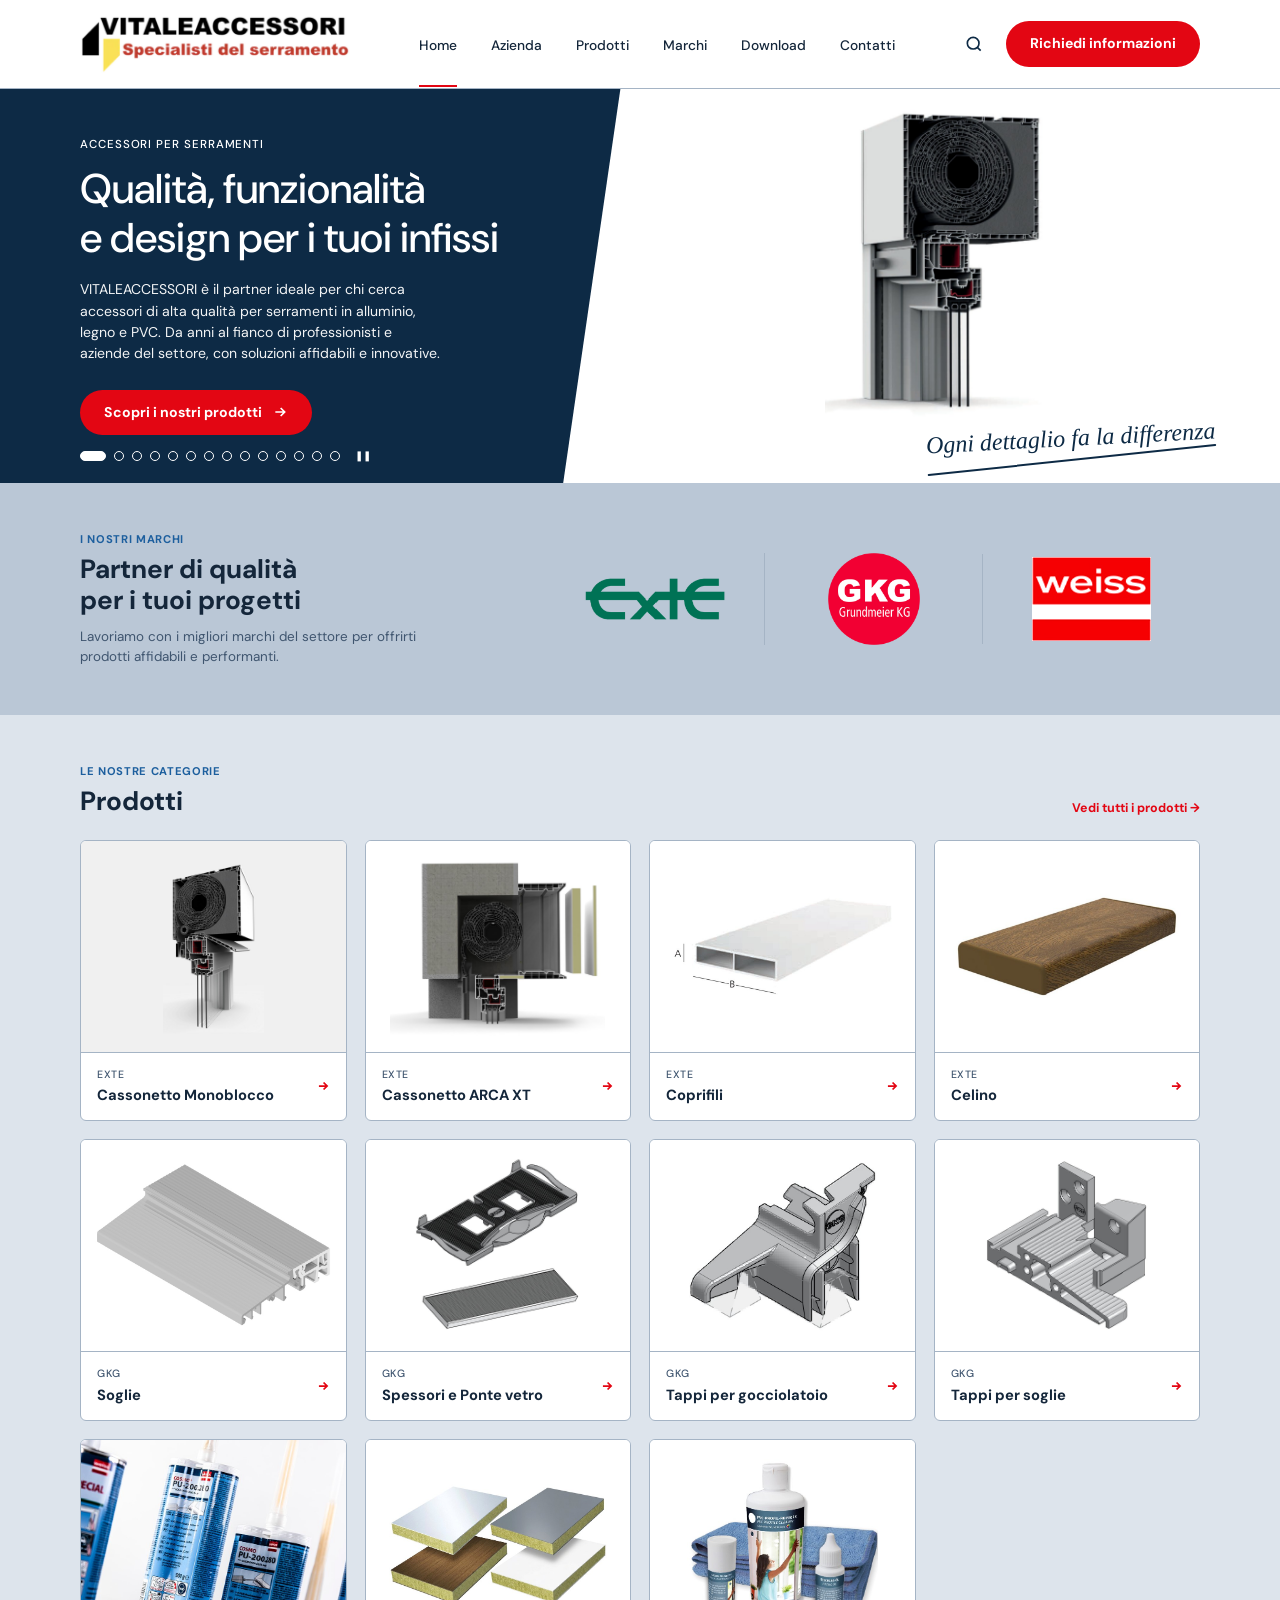
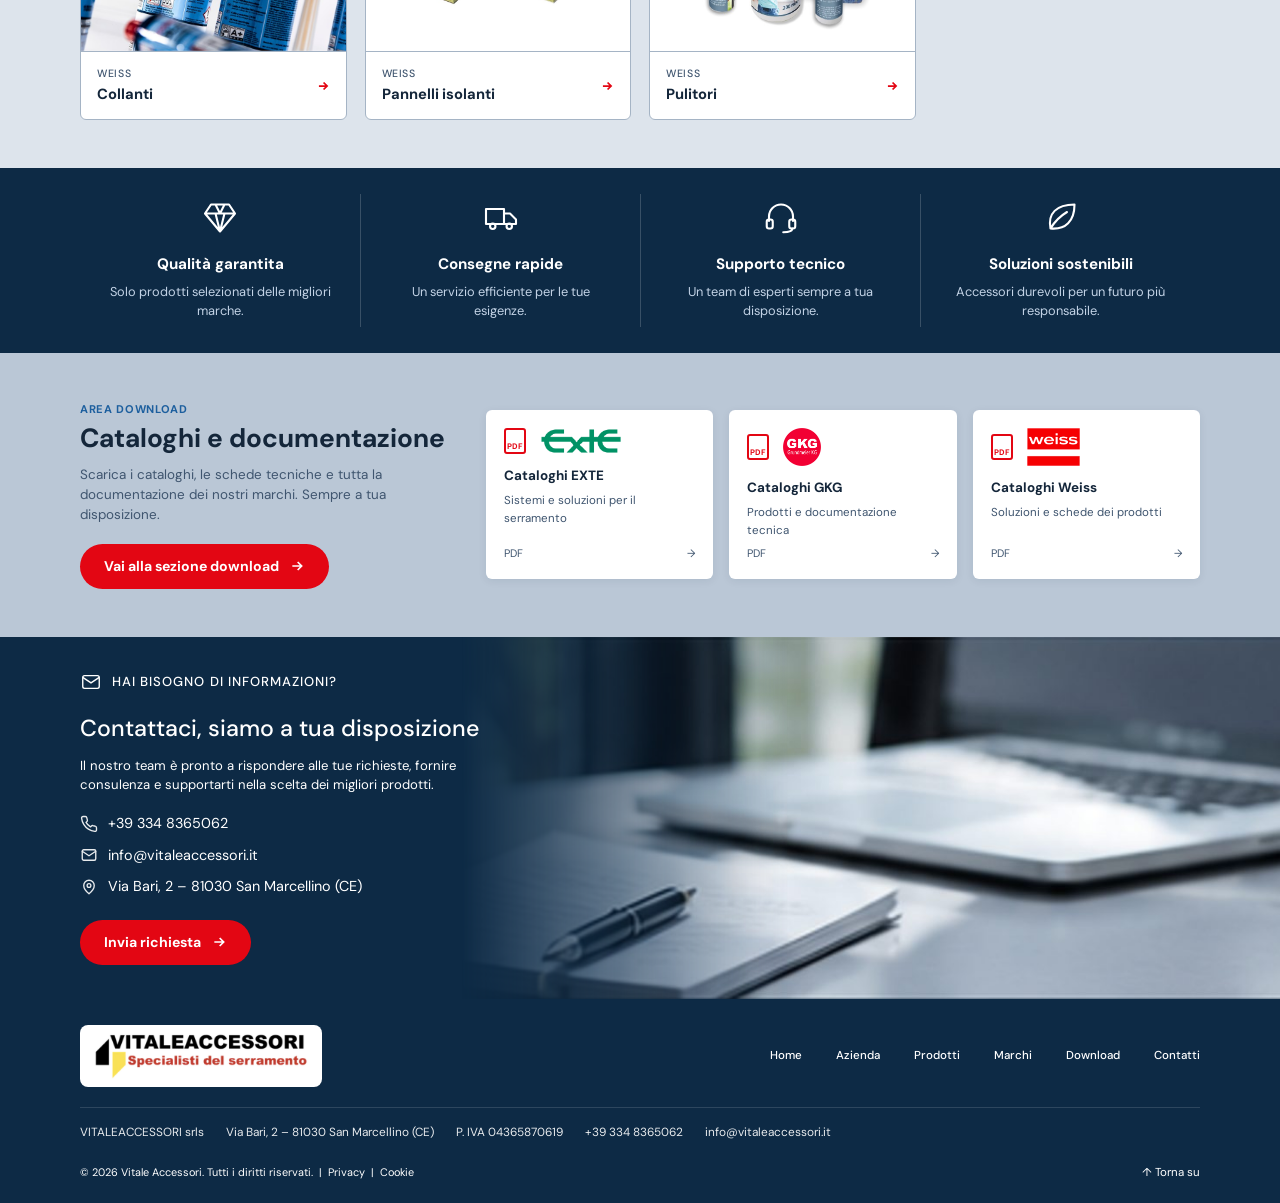
==== index.html @ a1d3f826 "Add files via upload" ====
<!doctype html>
<html lang="it">
<head>
<meta charset="utf-8">
<meta name="viewport" content="width=device-width, initial-scale=1">
<meta name="description" content="Vitale Accessori: accessori per serramenti in alluminio, legno e PVC. Marchi EXTE, GKG e Weiss. Contattaci per informazioni sui prodotti.">
<meta name="theme-color" content="#0d2a45">
<title>Vitale Accessori | Specialisti del serramento</title>
<link rel="preconnect" href="https://fonts.googleapis.com">
<link rel="preconnect" href="https://fonts.gstatic.com" crossorigin>
<link href="https://fonts.googleapis.com/css2?family=DM+Sans:wght@400;500;700&display=swap" rel="stylesheet">
<link rel="stylesheet" href="assets/css/style.css">
<link rel="stylesheet" href="assets/css/tema.css">
</head>
<body>
<a class="skip-link" href="#contenuto">Vai al contenuto</a>
<header class="site-header">
  <div class="container nav-wrap">
    <a class="brand" href="#home" aria-label="Vitale Accessori, homepage"><img class="logo" src="assets/img/logo-vitale.png" alt="" width="568" height="122"></a>
    <button class="menu-toggle" aria-label="Apri il menu" aria-expanded="false" aria-controls="main-nav">☰</button>
    <nav id="main-nav" class="main-nav" aria-label="Navigazione principale">
      <a href="#home" class="active">Home</a><a href="azienda.html">Azienda</a><a href="prodotti.html">Prodotti</a><a href="#marchi">Marchi</a><a href="download.html">Download</a><a href="#contatti">Contatti</a>
    </nav>
    <div class="nav-tools">
      <svg viewBox="0 0 24 24" fill="none" stroke="currentColor" stroke-width="2" aria-hidden="true"><circle cx="11" cy="11" r="7"/><path d="m20 20-4-4"/></svg>
      <a class="btn btn-red header-cta" href="#contatti">Richiedi informazioni</a>
    </div>
  </div>
</header>

<main id="contenuto">
<section class="hero" id="home">
  <div class="hero-photo"><img src="assets/img/hero-1.jpg" alt="Cassonetto Expert XT in sezione" width="932" height="1316" fetchpriority="high" class="on"><img src="assets/img/slide-monoblocco.jpg" alt="Cassonetto monoblocco Exte in sezione" width="492" height="900" class=""><img src="assets/img/prod-cassonetto-arca-xt.jpg" alt="Cassonetto ARCA XT Exte in sezione" width="900" height="765" class=""><img src="assets/img/prod-coprifili.jpg" alt="Coprifili Exte" width="800" height="390" class=""><img src="assets/img/hero-2.jpg" alt="Celino in finitura effetto legno" width="870" height="422" class=""><img src="assets/img/hero-3.jpg" alt="Profili per cassonetto Arca in sezione" width="1301" height="246" class=""><img src="assets/img/hero-4.jpg" alt="Cassonetto Arca in sezione con pannelli isolanti" width="738" height="677" class=""><img src="assets/img/prod-soglie.jpg" alt="Soglie GKG" width="800" height="592" class=""><img src="assets/img/prod-spessori-ponte-vetro.jpg" alt="Spessori e ponte vetro GKG" width="769" height="800" class=""><img src="assets/img/prod-tappi-gocciolatoio.jpg" alt="Tappi per gocciolatoio GKG" width="598" height="539" class=""><img src="assets/img/prod-tappi-soglie.jpg" alt="Tappi per soglie GKG" width="767" height="800" class=""><img src="assets/img/prod-collanti.jpg" alt="Collanti Weiss" width="886" height="591" class=""><img src="assets/img/prod-pannelli.jpg" alt="Pannelli isolanti sandwich Weiss" width="800" height="439" class=""><img src="assets/img/prod-pulitori.jpg" alt="Kit pulitori Weiss" width="591" height="565" class=""></div>
  <div class="container hero-content">
    <p class="eyebrow">Accessori per serramenti</p>
    <h1>Qualità, funzionalità<br>e design per i tuoi infissi</h1>
    <p class="hero-copy">VITALEACCESSORI è il partner ideale per chi cerca accessori di alta qualità per serramenti in alluminio, legno e PVC. Da anni al fianco di professionisti e aziende del settore, con soluzioni affidabili e innovative.</p>
    <a class="btn btn-red" href="#prodotti">Scopri i nostri prodotti <svg viewBox="0 0 24 24" fill="none" stroke="currentColor" stroke-width="2.5"><path d="M5 12h14m-6-6 6 6-6 6"/></svg></a>
  </div>
  <div class="hero-note" aria-hidden="true">Ogni dettaglio fa la differenza</div>
  <div class="dots" role="group" aria-label="Diapositive"><button type="button" class="pp" aria-pressed="false" aria-label="Metti in pausa lo scorrimento">❚❚</button></div>
</section>

<section class="section brands" id="marchi">
  <div class="container brands-layout">
    <div><p class="sub">I nostri marchi</p><h2 class="t">Partner di qualità<br>per i tuoi progetti</h2><p class="d">Lavoriamo con i migliori marchi del settore per offrirti prodotti affidabili e performanti.</p></div>
    <div class="logos" aria-label="Marchi trattati"><div><img class="exte" src="assets/img/logo-exte.png" alt="Exte" width="261" height="83"></div><div><img class="gkg no-blend" src="assets/img/logo-gkg.png" alt="GKG Grundmeier KG" width="480" height="480"></div><div><img class="weiss no-blend" src="assets/img/logo-weiss.png" alt="Weiss" width="197" height="140"></div></div>
  </div>
</section>

<section class="section" id="prodotti">
  <div class="container">
    <div class="head"><div><p class="sub">Le nostre categorie</p><h2 class="t" style="margin-bottom:0">Prodotti</h2></div><a class="more" href="prodotti.html">Vedi tutti i prodotti →</a></div>
    <!-- Per ogni scheda: sostituire il riquadro "Foto in arrivo" con la foto del prodotto (es. assets/img/prod-soglie.jpg) -->
    <div class="cats">
      <a class="cat" href="prodotti.html#cassonetto-monoblocco"><div class="cat-art" style="background:#f0f0f0"><img src="assets/img/prod-cassonetti.jpg" alt="Cassonetto monoblocco Exte in sezione" loading="lazy"></div><div class="cat-b"><span><small>Exte</small>Cassonetto Monoblocco</span> <svg viewBox="0 0 24 24" fill="none" stroke="currentColor" stroke-width="3"><path d="M5 12h14m-6-6 6 6-6 6"/></svg></div></a>
      <a class="cat" href="prodotti.html#cassonetto-arca-xt"><div class="cat-art"><img src="assets/img/prod-cassonetto-arca-xt.jpg" alt="Cassonetto ARCA XT Exte in sezione" loading="lazy"></div><div class="cat-b"><span><small>Exte</small>Cassonetto ARCA XT</span> <svg viewBox="0 0 24 24" fill="none" stroke="currentColor" stroke-width="3"><path d="M5 12h14m-6-6 6 6-6 6"/></svg></div></a>
      <a class="cat" href="prodotti.html#coprifili"><div class="cat-art"><img src="assets/img/prod-coprifili.jpg" alt="Coprifili Exte" loading="lazy"></div><div class="cat-b"><span><small>Exte</small>Coprifili</span> <svg viewBox="0 0 24 24" fill="none" stroke="currentColor" stroke-width="3"><path d="M5 12h14m-6-6 6 6-6 6"/></svg></div></a>
      <a class="cat" href="prodotti.html#celino"><div class="cat-art"><img src="assets/img/prod-celetti.jpg" alt="Celino Exte in finitura effetto legno" loading="lazy"></div><div class="cat-b"><span><small>Exte</small>Celino</span> <svg viewBox="0 0 24 24" fill="none" stroke="currentColor" stroke-width="3"><path d="M5 12h14m-6-6 6 6-6 6"/></svg></div></a>
      <a class="cat" href="prodotti.html#soglie"><div class="cat-art"><img src="assets/img/prod-soglie.jpg" alt="Soglie GKG" loading="lazy"></div><div class="cat-b"><span><small>GKG</small>Soglie</span> <svg viewBox="0 0 24 24" fill="none" stroke="currentColor" stroke-width="3"><path d="M5 12h14m-6-6 6 6-6 6"/></svg></div></a>
      <a class="cat" href="prodotti.html#spessori-ponte-vetro"><div class="cat-art"><img src="assets/img/prod-spessori-ponte-vetro.jpg" alt="Spessori e ponte vetro GKG" loading="lazy"></div><div class="cat-b"><span><small>GKG</small>Spessori e Ponte vetro</span> <svg viewBox="0 0 24 24" fill="none" stroke="currentColor" stroke-width="3"><path d="M5 12h14m-6-6 6 6-6 6"/></svg></div></a>
      <a class="cat" href="prodotti.html#tappi-gocciolatoio"><div class="cat-art"><img src="assets/img/prod-tappi-gocciolatoio.jpg" alt="Tappi per gocciolatoio GKG" loading="lazy"></div><div class="cat-b"><span><small>GKG</small>Tappi per gocciolatoio</span> <svg viewBox="0 0 24 24" fill="none" stroke="currentColor" stroke-width="3"><path d="M5 12h14m-6-6 6 6-6 6"/></svg></div></a>
      <a class="cat" href="prodotti.html#tappi-soglie"><div class="cat-art"><img src="assets/img/prod-tappi-soglie.jpg" alt="Tappi per soglie GKG" loading="lazy"></div><div class="cat-b"><span><small>GKG</small>Tappi per soglie</span> <svg viewBox="0 0 24 24" fill="none" stroke="currentColor" stroke-width="3"><path d="M5 12h14m-6-6 6 6-6 6"/></svg></div></a>
      <a class="cat" href="prodotti.html#collanti"><div class="cat-art full"><img src="assets/img/prod-collanti.jpg" alt="Collanti Weiss" loading="lazy"></div><div class="cat-b"><span><small>Weiss</small>Collanti</span> <svg viewBox="0 0 24 24" fill="none" stroke="currentColor" stroke-width="3"><path d="M5 12h14m-6-6 6 6-6 6"/></svg></div></a>
      <a class="cat" href="prodotti.html#pannelli-isolanti"><div class="cat-art"><img src="assets/img/prod-pannelli.jpg" alt="Pannelli isolanti sandwich Weiss" loading="lazy"></div><div class="cat-b"><span><small>Weiss</small>Pannelli isolanti</span> <svg viewBox="0 0 24 24" fill="none" stroke="currentColor" stroke-width="3"><path d="M5 12h14m-6-6 6 6-6 6"/></svg></div></a>
      <a class="cat" href="prodotti.html#pulitori"><div class="cat-art"><img src="assets/img/prod-pulitori.jpg" alt="Kit pulitori Weiss" loading="lazy"></div><div class="cat-b"><span><small>Weiss</small>Pulitori</span> <svg viewBox="0 0 24 24" fill="none" stroke="currentColor" stroke-width="3"><path d="M5 12h14m-6-6 6 6-6 6"/></svg></div></a>
    </div>
  </div>
</section>

<section class="benefits" aria-label="I nostri punti di forza">
  <div class="container benefit-grid">
    <article class="benefit"><svg viewBox="0 0 24 24" fill="none" stroke="currentColor" stroke-width="1.4" stroke-linejoin="round"><path d="M6 3h12l4 6-10 12L2 9zM2 9h20M9 3l3 6 3-6M12 21 9 9m3 12 3-12"/></svg><h2>Qualità garantita</h2><p>Solo prodotti selezionati delle migliori marche.</p></article>
    <article class="benefit"><svg viewBox="0 0 24 24" fill="none" stroke="currentColor" stroke-width="1.4" stroke-linejoin="round"><path d="M2 6h12v10H2zM14 9h4l4 4v3h-8"/><circle cx="6.5" cy="17.5" r="1.8"/><circle cx="17.5" cy="17.5" r="1.8"/></svg><h2>Consegne rapide</h2><p>Un servizio efficiente per le tue esigenze.</p></article>
    <article class="benefit"><svg viewBox="0 0 24 24" fill="none" stroke="currentColor" stroke-width="1.4" stroke-linecap="round"><path d="M4 14v-3a8 8 0 0 1 16 0v3"/><rect x="2.5" y="13" width="4" height="6" rx="1.5"/><rect x="17.5" y="13" width="4" height="6" rx="1.5"/><path d="M19.5 19c0 2-3 2.5-6 2.5"/></svg><h2>Supporto tecnico</h2><p>Un team di esperti sempre a tua disposizione.</p></article>
    <article class="benefit"><svg viewBox="0 0 24 24" fill="none" stroke="currentColor" stroke-width="1.4" stroke-linecap="round" stroke-linejoin="round"><path d="M5 19C3 9 9 3 21 3c0 11-6 17-16 16zM5 19c3-5 6-8 11-11"/></svg><h2>Soluzioni sostenibili</h2><p>Accessori durevoli per un futuro più responsabile.</p></article>
  </div>
</section>

    <section class="section downloads" id="download">
  <div class="container dl-layout">
    <div><p class="sub">Area download</p><h2 class="t">Cataloghi e documentazione</h2><p class="d">Scarica i cataloghi, le schede tecniche e tutta la documentazione dei nostri marchi. Sempre a tua disposizione.</p><a class="btn btn-red" href="download.html">Vai alla sezione download <svg viewBox="0 0 24 24" fill="none" stroke="currentColor" stroke-width="2.5"><path d="M5 12h14m-6-6 6 6-6 6"/></svg></a></div>
    <div class="dl-cards">
      <!-- Collegare i PDF reali negli href -->
      <a class="dl" href="download.html#exte"><div class="dl-top"><span class="pdf">PDF</span><img class="dl-logo" src="assets/img/logo-exte.png" alt="" width="261" height="83" style="height:26px"></div><h3>Cataloghi EXTE</h3><p>Sistemi e soluzioni per il serramento</p><small>PDF <span>→</span></small></a>
      <a class="dl" href="download.html#gkg"><div class="dl-top"><span class="pdf">PDF</span><img class="dl-logo no-blend" src="assets/img/logo-gkg.png" alt="" width="480" height="480" style="height:38px"></div><h3>Cataloghi GKG</h3><p>Prodotti e documentazione tecnica</p><small>PDF <span>→</span></small></a>
      <a class="dl" href="download.html#weiss"><div class="dl-top"><span class="pdf">PDF</span><img class="dl-logo no-blend" src="assets/img/logo-weiss.png" alt="" width="197" height="140" style="height:38px"></div><h3>Cataloghi Weiss</h3><p>Soluzioni e schede dei prodotti</p><small>PDF <span>→</span></small></a>
    </div>
  </div>
</section>

<section class="contact" id="contatti">
  <img class="contact-photo" src="assets/img/contatti.jpg" alt="" width="1600" height="417" loading="lazy">
  <div class="container contact-layout">
    <p class="eyebrow"><svg viewBox="0 0 24 24" fill="none" stroke="currentColor" stroke-width="1.5"><rect x="3" y="5" width="18" height="14" rx="2"/><path d="m3 7 9 6 9-6"/></svg>Hai bisogno di informazioni?</p>
    <h2>Contattaci, siamo a tua disposizione</h2>
    <p>Il nostro team è pronto a rispondere alle tue richieste, fornire consulenza e supportarti nella scelta dei migliori prodotti.</p>
    <ul class="contact-list"><li><svg viewBox="0 0 24 24" fill="none" stroke="currentColor" stroke-width="1.8" stroke-linecap="round" stroke-linejoin="round" aria-hidden="true"><path d="M22 16.9v3a2 2 0 0 1-2.2 2 19.8 19.8 0 0 1-8.6-3.1 19.5 19.5 0 0 1-6-6A19.8 19.8 0 0 1 2.1 4.2 2 2 0 0 1 4.1 2h3a2 2 0 0 1 2 1.7c.1 1 .4 1.9.7 2.8a2 2 0 0 1-.5 2.1L8 9.9a16 16 0 0 0 6 6l1.3-1.3a2 2 0 0 1 2.1-.4c.9.3 1.8.6 2.8.7a2 2 0 0 1 1.7 2z"/></svg><a href="tel:+393348365062">+39 334 8365062</a></li><li><svg viewBox="0 0 24 24" fill="none" stroke="currentColor" stroke-width="1.8" stroke-linecap="round" stroke-linejoin="round" aria-hidden="true"><rect x="3" y="5" width="18" height="14" rx="2"/><path d="m3 7 9 6 9-6"/></svg><a href="mailto:info@vitaleaccessori.it">info@vitaleaccessori.it</a></li><li><svg viewBox="0 0 24 24" fill="none" stroke="currentColor" stroke-width="1.8" stroke-linecap="round" stroke-linejoin="round" aria-hidden="true"><path d="M12 21s7-5.6 7-11a7 7 0 0 0-14 0c0 5.4 7 11 7 11z"/><circle cx="12" cy="10" r="2.5"/></svg><span>Via Bari, 2 &ndash; 81030 San Marcellino (CE)</span></li></ul>
    <a class="btn btn-red" href="mailto:info@vitaleaccessori.it?subject=Richiesta%20informazioni">Invia richiesta <svg viewBox="0 0 24 24" fill="none" stroke="currentColor" stroke-width="2.5"><path d="M5 12h14m-6-6 6 6-6 6"/></svg></a>
  </div>
</section>
</main>

<footer class="site-footer">
  <div class="container footer-main">
    <a class="brand" href="#home" aria-label="Vitale Accessori, torna all'inizio"><img class="logo" src="assets/img/logo-vitale.png" alt="" width="568" height="122"></a>
    <nav aria-label="Navigazione footer"><a href="#home">Home</a><a href="azienda.html">Azienda</a><a href="prodotti.html">Prodotti</a><a href="#marchi">Marchi</a><a href="download.html">Download</a><a href="#contatti">Contatti</a></nav>
    <a class="wa-btn" href="https://wa.me/393348365062?text=Buongiorno%2C%20vorrei%20avere%20informazioni%20sui%20vostri%20prodotti." target="_blank" rel="noopener"><svg viewBox="0 0 24 24" fill="currentColor" aria-hidden="true"><path d="M17.472 14.382c-.297-.149-1.758-.867-2.03-.967-.273-.099-.471-.148-.67.15-.197.297-.767.966-.94 1.164-.173.199-.347.223-.644.075-.297-.15-1.255-.463-2.39-1.475-.883-.788-1.48-1.761-1.653-2.059-.173-.297-.018-.458.13-.606.134-.133.298-.347.446-.52.149-.174.198-.298.298-.497.099-.198.05-.371-.025-.52-.075-.149-.669-1.612-.916-2.207-.242-.579-.487-.5-.669-.51-.173-.008-.371-.01-.57-.01-.198 0-.52.074-.792.372-.272.297-1.04 1.016-1.04 2.479 0 1.462 1.065 2.875 1.213 3.074.149.198 2.096 3.2 5.077 4.487.709.306 1.262.489 1.694.625.712.227 1.36.195 1.871.118.571-.085 1.758-.719 2.006-1.413.248-.694.248-1.289.173-1.413-.074-.124-.272-.198-.57-.347m-5.421 7.403h-.004a9.87 9.87 0 01-5.031-1.378l-.361-.214-3.741.982.998-3.648-.235-.374a9.86 9.86 0 01-1.51-5.26c.001-5.45 4.436-9.884 9.888-9.884 2.64 0 5.122 1.03 6.988 2.898a9.825 9.825 0 012.893 6.994c-.003 5.45-4.437 9.884-9.885 9.884m8.413-18.297A11.815 11.815 0 0012.05 0C5.495 0 .16 5.335.157 11.892c0 2.096.547 4.142 1.588 5.945L.057 24l6.305-1.654a11.882 11.882 0 005.683 1.448h.005c6.554 0 11.89-5.335 11.893-11.893a11.821 11.821 0 00-3.48-8.413Z"/></svg>Scrivici su WhatsApp</a>
  </div>
  <div class="container footer-legal"><span>VITALEACCESSORI srls</span><span>Via Bari, 2 &ndash; 81030 San Marcellino (CE)</span><span>P. IVA 04365870619</span><span><a href="tel:+393348365062">+39 334 8365062</a></span><span><a href="mailto:info@vitaleaccessori.it">info@vitaleaccessori.it</a></span></div>
  <div class="container footer-bottom"><span>© <span id="year"></span> Vitale Accessori. Tutti i diritti riservati. &nbsp;|&nbsp; Privacy &nbsp;|&nbsp; Cookie</span><a href="#home">↑ Torna su</a></div>
</footer>

<script src="assets/js/main.js"></script>
</body>
</html>
---- assets/css/style.css ----
:root{--paper:#fff;--vetrina:var(--paper);--gray:#eef3f8;--gray-soft:#f7fafc;--navy:#0d2a45;--navy2:#123a5e;--red:#e30613;--ink:#14263a;--muted:#5b7089;--bg:#f2f6fa;--line:#dbe4ee;--w:1120px}
*{box-sizing:border-box;margin:0;padding:0}
html{scroll-behavior:smooth;scroll-padding-top:96px}
body{font-family:'DM Sans',system-ui,-apple-system,'Segoe UI',Roboto,sans-serif;color:var(--ink);background:var(--paper);line-height:1.5}
a{color:inherit;text-decoration:none}
:focus-visible{outline:3px solid #ffb400;outline-offset:2px}
.container{width:min(var(--w),100% - 40px);margin-inline:auto}
.skip-link{position:absolute;left:-999px;top:0;background:#fff;padding:8px 14px;z-index:99}
.skip-link:focus{left:8px;top:8px}
.btn{display:inline-flex;align-items:center;gap:10px;padding:12px 24px;border-radius:999px;font-weight:700;font-size:.88rem;color:#fff;transition:background .2s}
.btn svg{width:16px;height:16px}
.btn-red{background:var(--red)}.btn-red:hover{background:#b9000d}
.btn-navy{background:var(--navy)}.btn-navy:hover{background:var(--navy2)}
/* header */
.site-header{position:sticky;top:0;z-index:50;background:#fff;box-shadow:0 1px 0 var(--line)}
.nav-wrap{display:flex;align-items:center;justify-content:space-between;gap:20px;height:88px}
.brand{display:flex;flex-direction:column;line-height:1;font-style:italic}
.brand-main{font-weight:700;font-size:2rem;letter-spacing:-.5px;background:linear-gradient(90deg,#ffc400 0 8%,var(--red) 14%);-webkit-background-clip:text;background-clip:text;color:transparent;transform:skewX(-6deg);display:inline-block}
.brand-tagline{font-size:.62rem;font-weight:700;color:var(--red);margin-top:2px}
.main-nav{display:flex;gap:34px;font-size:.86rem;font-weight:500}
.main-nav a{padding:34px 0 30px;border-bottom:2px solid transparent}
.main-nav a:hover,.main-nav a.active{border-color:var(--red)}
.nav-tools{display:flex;align-items:center;gap:22px}
.nav-tools>svg{width:20px;height:20px;color:var(--navy)}
.menu-toggle{display:none;background:none;border:0;font-size:1.6rem;color:var(--navy);cursor:pointer}
/* hero */
.hero{position:relative;min-height:380px;background:var(--navy);color:#fff;overflow:hidden;display:flex;align-items:center}
.hero-photo{position:absolute;inset:0 0 0 44%;background:#fff;clip-path:polygon(8% 0,100% 0,100% 100%,0 100%)}
.hero-photo img{position:absolute;inset:14px 24px 62px 56px;width:calc(100% - 80px);height:calc(100% - 76px);object-fit:contain;opacity:0;transition:opacity .35s ease}
.hero-photo img.on{opacity:1;transition:opacity .45s ease .35s}
.hero::before{content:none}
.hero-content{position:relative;z-index:2;padding:48px 0}
.eyebrow{font-size:.72rem;font-weight:500;letter-spacing:.08em;text-transform:uppercase}
.hero h1{font-size:clamp(1.9rem,3.6vw,2.6rem);line-height:1.18;font-weight:500;margin:12px 0 16px;max-width:520px}
.hero-copy{max-width:360px;font-size:.88rem;margin-bottom:26px;opacity:.95}
.hero-note{position:absolute;z-index:2;right:5%;bottom:22px;color:var(--navy);font-family:'Segoe Script','Brush Script MT',cursive;font-style:italic;font-size:clamp(1.1rem,1.9vw,1.5rem);line-height:1.25;transform:rotate(-3deg);text-align:right;white-space:nowrap}
.hero-note::after{content:"";display:block;height:2px;margin-top:6px;background:var(--navy);border-radius:2px;transform:rotate(-3deg)}
.dots{position:absolute;z-index:2;left:max(20px,calc((100% - var(--w))/2));bottom:16px;display:flex;align-items:center;gap:8px;padding:0}
.dots button{width:10px;height:10px;border-radius:50%;border:1.5px solid #fff;background:transparent;cursor:pointer}
.dots button.on{width:26px;border-radius:6px;background:#fff}
/* benefits */
.benefits{background:var(--gray-soft)}
.benefit-grid{display:grid;grid-template-columns:repeat(4,1fr);padding:26px 0}
.benefit{text-align:center;padding:6px 28px;border-left:1px solid var(--line)}
.benefit:first-child{border-left:0}
.benefit svg{width:36px;height:36px;color:var(--navy);margin-bottom:10px}
.benefit h2{font-size:.95rem;font-weight:700;margin-bottom:6px}
.benefit p{font-size:.8rem;color:var(--muted)}
/* sections */
.section{padding:48px 0}
.sub{font-size:.7rem;font-weight:500;letter-spacing:.06em;text-transform:uppercase;color:var(--muted)}
.section h2.t{font-size:1.65rem;font-weight:700;line-height:1.2;margin:6px 0 10px}
.section p.d{font-size:.84rem;color:var(--muted);max-width:340px}
.brands{background:var(--gray)}
.brands-layout{display:grid;grid-template-columns:1fr 1.5fr;gap:30px;align-items:center}
.logos{display:grid;grid-template-columns:repeat(3,1fr);align-items:center}
.logos>div{display:flex;justify-content:center;align-items:center;min-height:90px;border-left:1px solid var(--line)}
.logos>div:first-child{border-left:0}
/* products */
.head{display:flex;justify-content:space-between;align-items:flex-end;margin-bottom:22px}
.more{color:var(--red);font-weight:700;font-size:.78rem}
.cats{display:grid;grid-template-columns:repeat(4,1fr);gap:18px}
.cat{border:1px solid var(--line);border-radius:6px;overflow:hidden;background:#fff;transition:box-shadow .2s}
.cat-art{aspect-ratio:1.25;background:#fff;border-bottom:1px solid var(--line);display:grid;place-items:center;padding:14px}
.cat-art{position:relative;overflow:hidden}
.cat-art>img{position:absolute;inset:14px;width:calc(100% - 28px);height:calc(100% - 28px);object-fit:contain;display:block}
.cat-art.full>img{inset:0;width:100%;height:100%;object-fit:cover}
.cat-art.ph{display:flex;flex-direction:column;align-items:center;justify-content:center;gap:12px;background:linear-gradient(160deg,var(--gray-soft),var(--gray))}
.cat-art.ph img{position:static;width:auto;height:44px;mix-blend-mode:multiply}
.cat-art.ph span{font-size:.68rem;color:var(--muted)}
.cat-b small{display:block;font-size:.66rem;font-weight:500;letter-spacing:.06em;text-transform:uppercase;color:var(--muted);margin-bottom:2px}
.cat-b{display:flex;justify-content:space-between;align-items:center;padding:14px 16px;font-size:.92rem;font-weight:700}
.cat-b svg{width:14px;color:var(--red)}
/* downloads */
.downloads{background:var(--gray)}
.dl-layout{display:grid;grid-template-columns:1fr 1.9fr;gap:30px;align-items:center}
.dl-layout .btn{margin-top:18px}
.dl-cards{display:grid;grid-template-columns:repeat(3,1fr);gap:16px}
.dl{background:#fff;border-radius:6px;padding:18px;box-shadow:0 2px 8px rgba(13,42,69,.08);display:flex;flex-direction:column;gap:6px;min-height:118px}
.dl-top{display:flex;gap:14px;align-items:center}
.pdf{width:22px;height:26px;border:2px solid var(--red);border-radius:3px;color:var(--red);font-size:.5rem;font-weight:700;display:grid;place-items:end center}
.dl-logo{width:auto;display:block;mix-blend-mode:multiply}
.dl h3{font-size:.84rem;margin-top:6px}
.dl p{font-size:.72rem;color:var(--muted)}
.dl small{margin-top:auto;font-size:.68rem;color:var(--muted);display:flex;justify-content:space-between}
/* contact */
.contact{position:relative;background:var(--navy);color:#fff;overflow:hidden}
.contact-layout{padding:34px 0;position:relative;z-index:1}
.contact h2{font-size:1.45rem;font-weight:500;margin:6px 0 10px}
.contact p{font-size:.82rem;max-width:380px;margin-bottom:18px}
.contact .eyebrow{display:flex;align-items:center;gap:10px}
.contact .eyebrow svg{width:22px}
.contact-photo{position:absolute;top:0;right:0;width:64%;height:100%;object-fit:cover;object-position:50% 50%;-webkit-mask-image:linear-gradient(90deg,transparent,#000 40%);mask-image:linear-gradient(90deg,transparent,#000 40%)}
/* footer */
.site-footer{background:var(--navy);color:#fff;padding:26px 0 22px}
.footer-main{display:flex;justify-content:space-between;align-items:center;gap:20px;flex-wrap:wrap}
.footer-main nav{display:flex;gap:34px;font-size:.72rem;font-weight:500}
.social{display:flex;gap:12px}
.social span{width:18px;height:18px;border-radius:4px;background:#fff;color:var(--navy);font-size:.62rem;font-weight:700;display:grid;place-items:center}
.footer-bottom{display:flex;justify-content:space-between;gap:12px;flex-wrap:wrap;margin-top:22px;font-size:.68rem}
.footer-bottom a{font-size:.72rem}
.site-footer .brand-tagline{color:#fff}
@media(max-width:960px){
.menu-toggle{display:block}
.main-nav{position:absolute;top:76px;left:0;right:0;background:#fff;flex-direction:column;gap:0;padding:6px 20px 14px;display:none;box-shadow:0 10px 20px rgba(0,0,0,.1)}
.main-nav.open{display:flex}
.main-nav a{padding:12px 0;border:0}
.header-cta{display:none}
.hero{flex-direction:column;align-items:stretch}
.hero-photo{position:relative;inset:auto;height:300px;clip-path:none;order:2}
.hero-photo img{inset:10px 10px 70px}
.hero-note{bottom:56px;right:5%;font-size:1.05rem}.dots{gap:6px}.dots button{width:8px;height:8px}.dots button.on{width:20px}
.dots{left:50%;transform:translateX(-50%);bottom:12px}.dots button{border-color:var(--navy)}.dots button.on{background:var(--navy)}
.benefit-grid{grid-template-columns:1fr 1fr;gap:18px 0}.benefit:nth-child(3){border-left:0}
.brands-layout,.dl-layout{grid-template-columns:1fr}
.cats{grid-template-columns:repeat(2,1fr)}
.dl-cards{grid-template-columns:1fr}
.contact-photo{width:100%;opacity:.3;-webkit-mask-image:none;mask-image:none}
}
@media(max-width:560px){.cats{grid-template-columns:repeat(2,1fr)}.logos{grid-template-columns:1fr;gap:34px}.logos>div{border:0;min-height:0}.footer-main nav{gap:16px;flex-wrap:wrap}.head{flex-direction:column;align-items:flex-start;gap:8px}}
.logo{display:block;height:58px;width:auto;flex:none}
.logos img{display:block;width:auto;mix-blend-mode:multiply}
.logos img.exte{height:46px}.logos img.gkg{height:92px}.logos img.weiss{height:84px;mix-blend-mode:normal}
.site-footer .brand{background:#fff;padding:8px 14px;border-radius:8px}
.site-footer .logo{height:46px}
@media(max-width:560px){.logo{height:42px}.site-footer .logo{height:36px}}
.dots .pp{width:22px;height:22px;border:0;border-radius:0;margin-left:4px;display:grid;place-items:center;font-size:.6rem;line-height:1;color:#fff;background:none}
@media(max-width:960px){.dots .pp{color:var(--navy)}}
.contact-list{list-style:none;display:grid;gap:10px;margin:0 0 22px;font-size:.9rem}
.contact-list li{display:flex;align-items:center;gap:10px}
.contact-list svg{width:18px;height:18px;flex:none;opacity:.9}
.contact-list a:hover{text-decoration:underline}
.footer-legal{display:flex;flex-wrap:wrap;gap:6px 22px;margin-top:20px;padding-top:16px;border-top:1px solid rgba(255,255,255,.15);font-size:.74rem;opacity:.9}
.footer-legal a:hover{text-decoration:underline}
.about-grid{display:grid;grid-template-columns:1fr 1fr;gap:56px;margin-top:14px}
.about-col{border-top:3px solid var(--red);padding-top:20px}
.about .about-col p{max-width:none;font-size:.95rem;line-height:1.75;color:var(--ink)}
@media(max-width:960px){.about-grid{grid-template-columns:1fr;gap:34px}}
a.cat{display:block;color:inherit}
a.cat:hover{box-shadow:0 8px 22px rgba(13,42,69,.15)}
.cat:target{box-shadow:0 0 0 3px var(--red)}
.cat-b svg{flex:none}
.brand-block>header .more{margin-left:auto}
.brand-block .cats{padding:22px}
#prodotti{background:var(--vetrina)}
img[src$="logo-gkg.png"],img[src$="logo-weiss.png"]{mix-blend-mode:normal!important}
.no-blend{mix-blend-mode:normal!important}
.wa-btn{display:none;align-items:center;gap:10px;background:#168f4a;color:#fff;font-weight:700;font-size:.85rem;padding:11px 20px;border-radius:999px}
.wa-btn svg{width:20px;height:20px;flex:none}
@media(max-width:1100px){.main-nav{gap:22px}.header-cta{padding:10px 16px}}
@media(max-width:960px){.nav-wrap{height:76px}.logo{height:50px}}
@media(max-width:760px){.wa-btn{display:inline-flex}}
@media(prefers-reduced-motion:reduce){html{scroll-behavior:auto}*{transition:none!important}}
/* pagina download */
.page-head{background:var(--navy);color:#fff;padding:42px 0 38px}
.crumbs{font-size:.75rem;opacity:.85}.crumbs a:hover{text-decoration:underline}
.page-head h1{font-size:clamp(1.8rem,3.4vw,2.4rem);font-weight:500;line-height:1.2;margin:10px 0}
.page-head p{max-width:540px;font-size:.9rem}
.filters{display:flex;gap:10px;flex-wrap:wrap;margin-bottom:28px}
.filters button{border:1px solid var(--line);background:#fff;border-radius:999px;padding:8px 20px;font:inherit;font-size:.82rem;font-weight:700;color:var(--navy);cursor:pointer}
.filters button.on{background:var(--navy);border-color:var(--navy);color:#fff}
.brand-block{margin-bottom:30px;border:1px solid var(--line);border-radius:8px;overflow:hidden;background:#fff}
.brand-block>header{display:flex;align-items:center;gap:18px;padding:16px 22px;background:var(--gray)}
.brand-block>header img{width:auto;mix-blend-mode:multiply}
.brand-block>header img.weiss{mix-blend-mode:normal}
.brand-block>header h2{font-size:1.05rem}
.doc-list{list-style:none}
.doc{display:grid;grid-template-columns:auto 1fr auto auto;gap:16px;align-items:center;padding:16px 22px;border-top:1px solid var(--line)}
.doc h3{font-size:.92rem}.doc p{font-size:.78rem;color:var(--muted)}
.doc .size{font-size:.75rem;color:var(--muted);white-space:nowrap}
.btn-sm{padding:9px 20px}
.empty{padding:20px 22px;font-size:.84rem;color:var(--muted);border-top:1px solid var(--line)}
.cta-band{background:var(--navy);color:#fff;padding:32px 0}
.cta-band .container{display:flex;justify-content:space-between;align-items:center;gap:20px;flex-wrap:wrap}
.cta-band h2{font-size:1.2rem;font-weight:500}.cta-band p{font-size:.85rem;opacity:.9}
@media(max-width:720px){.doc{grid-template-columns:auto 1fr;gap:10px 14px}.doc .size{grid-column:2}.doc .btn{grid-column:1/-1;justify-content:center}}
---- assets/css/tema.css ----
/* TEMA ATTIVO: C (contrasto navy) con grigi "decisi". Per cambiare colori, sostituire il contenuto di questo file con quello di uno dei file nella cartella "temi". */
:root{--vetrina:#dde4ec;--gray:#bac7d6;--line:#a5b4c5;--muted:#3f556f;--gray-soft:#eaeff5}
.sub{color:#1d5f9e;font-weight:700}
.benefits{background:var(--navy)}
.benefit{border-left-color:rgba(255,255,255,.18)}
.benefit h2{color:#fff}
.benefit p{color:#c3d3e6}
.benefit svg{color:#fff}
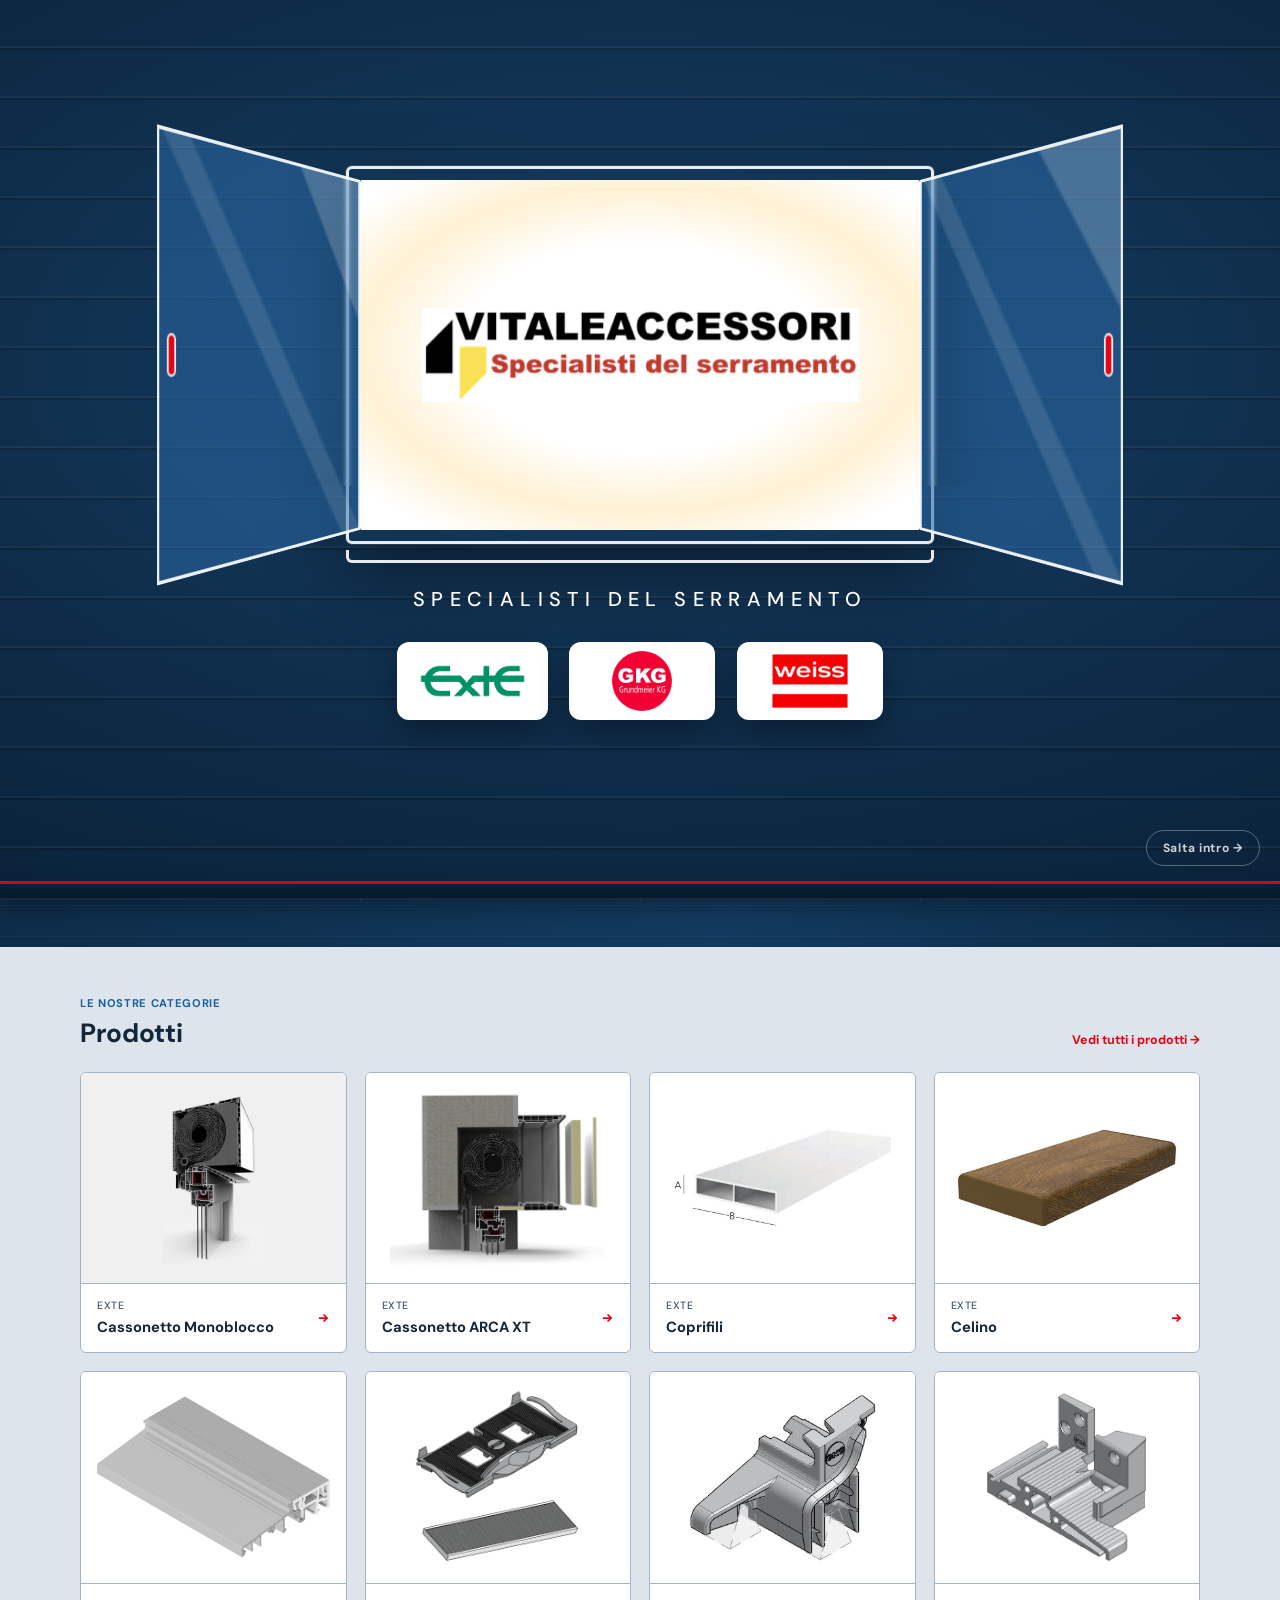
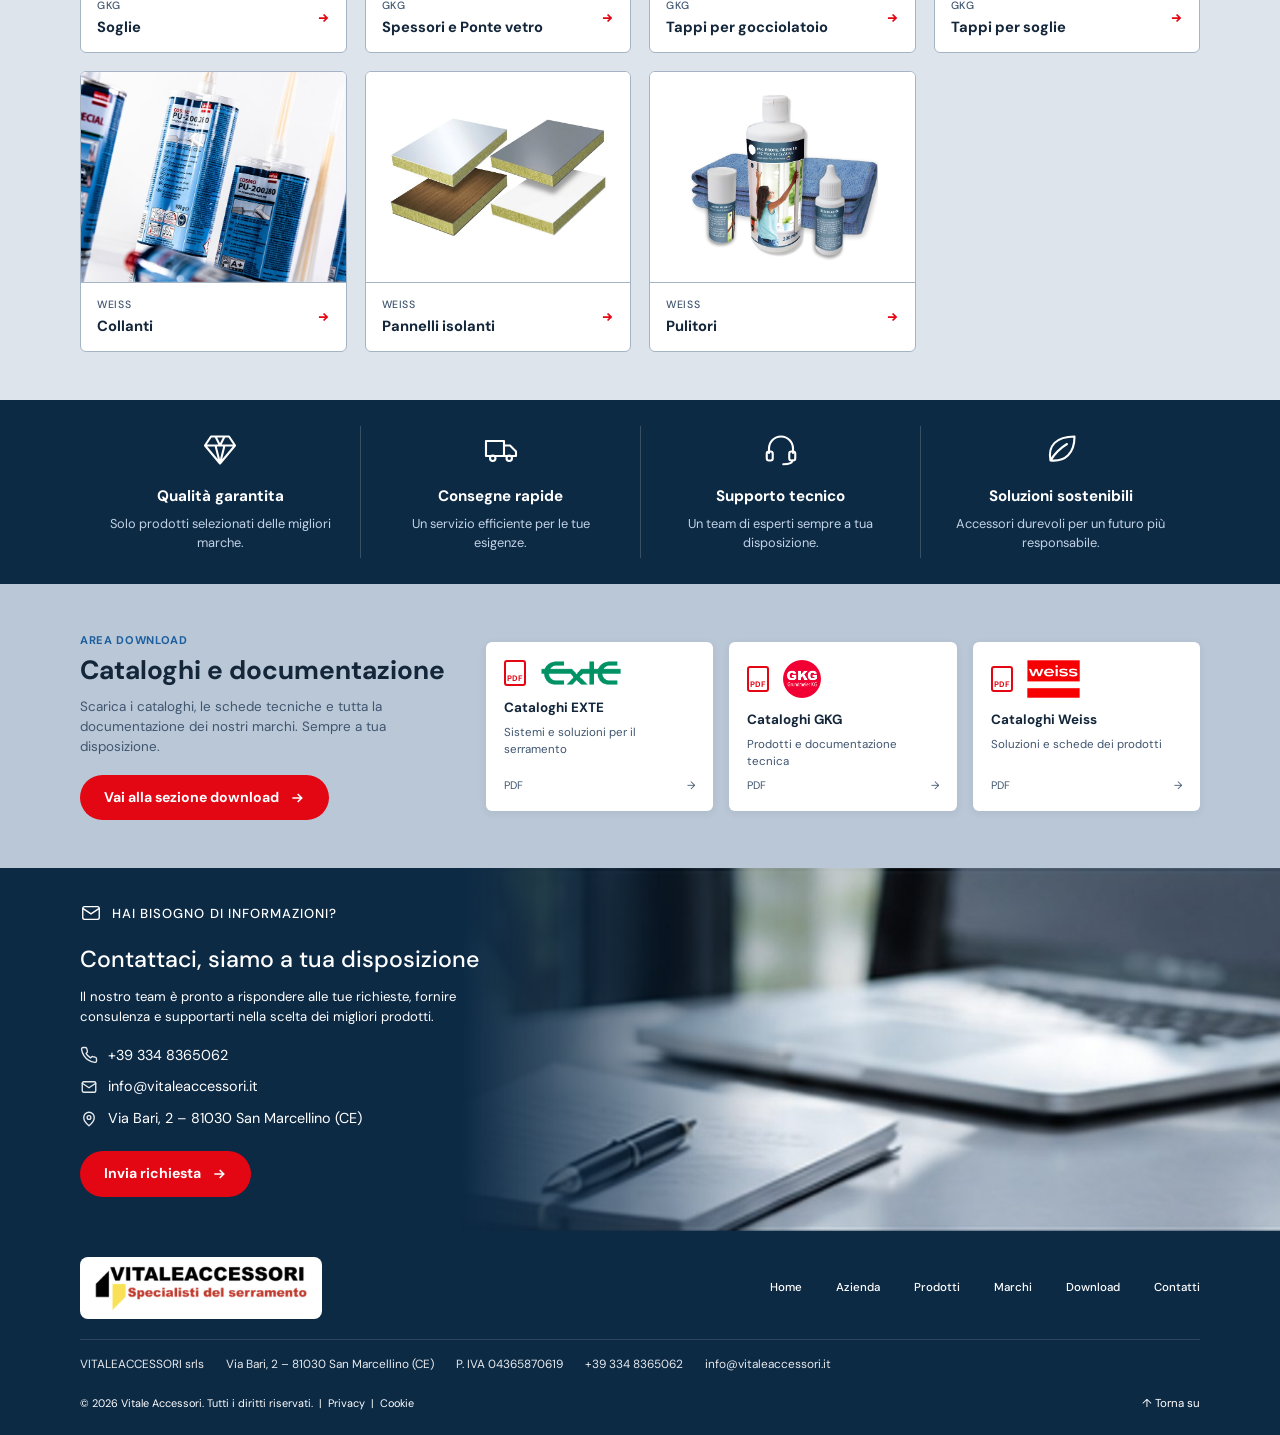
==== commit f1673252: "Add files via upload" ====
--- a/index.html
+++ b/index.html
@@ -11,8 +11,26 @@
 <link href="https://fonts.googleapis.com/css2?family=DM+Sans:wght@400;500;700&display=swap" rel="stylesheet">
 <link rel="stylesheet" href="assets/css/style.css">
 <link rel="stylesheet" href="assets/css/tema.css">
+<link rel="stylesheet" href="assets/css/wow.css">
+<script>
+/* versione WOW: prepara le animazioni prima che la pagina compaia; l'intro parte solo alla prima apertura (oppure con ?intro nell'indirizzo) */
+(function(){var d=document.documentElement;d.classList.add('js');var vista=false;try{vista=sessionStorage.getItem('vaIntro')==='1'}catch(e){}
+if(location.search.indexOf('intro')>-1)vista=false;
+if(!vista&&!(window.matchMedia&&matchMedia('(prefers-reduced-motion: reduce)').matches))d.classList.add('intro-on');})();
+</script>
+
 </head>
 <body>
+<div class="intro" id="intro" aria-hidden="true">
+  <div class="intro-win">
+    <div class="intro-frame"></div>
+    <div class="intro-light"><img src="assets/img/logo-vitale.png" alt="" width="568" height="122"></div>
+    <div class="sash l"><i></i></div><div class="sash r"><i></i></div>
+  </div>
+  <p class="intro-tag">Specialisti del serramento</p>
+  <div class="intro-brands"><span class="ib-exte"><img src="assets/img/logo-exte-trasparente.png" alt="" width="261" height="83"></span><span class="ib-gkg"><img src="assets/img/logo-gkg.png" alt="" width="600" height="600"></span><span class="ib-weiss"><img src="assets/img/logo-weiss.png" alt="" width="197" height="140"></span></div>
+  <button type="button" class="intro-skip">Salta intro &rarr;</button>
+</div>
 <a class="skip-link" href="#contenuto">Vai al contenuto</a>
 <header class="site-header">
   <div class="container nav-wrap">
@@ -44,7 +62,16 @@
 <section class="section brands" id="marchi">
   <div class="container brands-layout">
     <div><p class="sub">I nostri marchi</p><h2 class="t">Partner di qualità<br>per i tuoi progetti</h2><p class="d">Lavoriamo con i migliori marchi del settore per offrirti prodotti affidabili e performanti.</p></div>
-    <div class="logos" aria-label="Marchi trattati"><div><img class="exte" src="assets/img/logo-exte.png" alt="Exte" width="261" height="83"></div><div><img class="gkg no-blend" src="assets/img/logo-gkg.png" alt="GKG Grundmeier KG" width="480" height="480"></div><div><img class="weiss no-blend" src="assets/img/logo-weiss.png" alt="Weiss" width="197" height="140"></div></div>
+    <div class="logos" aria-label="Marchi trattati"><div><img class="exte no-blend" src="assets/img/logo-exte-trasparente.png" alt="Exte" width="261" height="83"></div><div><img class="gkg no-blend" src="assets/img/logo-gkg.png" alt="GKG Grundmeier KG" width="480" height="480"></div><div><img class="weiss no-blend" src="assets/img/logo-weiss.png" alt="Weiss" width="197" height="140"></div></div>
+  </div>
+</section>
+
+<section class="stats" aria-label="VITALEACCESSORI in numeri">
+  <div class="container stats-grid">
+    <div class="stat"><span class="num" data-to="3">3</span><span class="lbl">Marchi partner<small>Exte, GKG e Weiss</small></span></div>
+    <div class="stat"><span class="num" data-to="11">11</span><span class="lbl">Linee di prodotto<small>Cassonetti, soglie, colle e altro</small></span></div>
+    <div class="stat"><span class="num" data-to="20">20</span><span class="lbl">Cataloghi da scaricare<small>Sempre disponibili online</small></span></div>
+    <div class="stat"><span class="num" data-to="122">122</span><span class="lbl">Schede tecniche COSMO<small>Tecniche e di sicurezza</small></span></div>
   </div>
 </section>
 
@@ -82,9 +109,9 @@
     <div><p class="sub">Area download</p><h2 class="t">Cataloghi e documentazione</h2><p class="d">Scarica i cataloghi, le schede tecniche e tutta la documentazione dei nostri marchi. Sempre a tua disposizione.</p><a class="btn btn-red" href="download.html">Vai alla sezione download <svg viewBox="0 0 24 24" fill="none" stroke="currentColor" stroke-width="2.5"><path d="M5 12h14m-6-6 6 6-6 6"/></svg></a></div>
     <div class="dl-cards">
       <!-- Collegare i PDF reali negli href -->
-      <a class="dl" href="download.html#exte"><div class="dl-top"><span class="pdf">PDF</span><img class="dl-logo" src="assets/img/logo-exte.png" alt="" width="261" height="83" style="height:26px"></div><h3>Cataloghi EXTE</h3><p>Sistemi e soluzioni per il serramento</p><small>PDF <span>→</span></small></a>
-      <a class="dl" href="download.html#gkg"><div class="dl-top"><span class="pdf">PDF</span><img class="dl-logo no-blend" src="assets/img/logo-gkg.png" alt="" width="480" height="480" style="height:38px"></div><h3>Cataloghi GKG</h3><p>Prodotti e documentazione tecnica</p><small>PDF <span>→</span></small></a>
-      <a class="dl" href="download.html#weiss"><div class="dl-top"><span class="pdf">PDF</span><img class="dl-logo no-blend" src="assets/img/logo-weiss.png" alt="" width="197" height="140" style="height:38px"></div><h3>Cataloghi Weiss</h3><p>Soluzioni e schede dei prodotti</p><small>PDF <span>→</span></small></a>
+      <a class="dl" href="download-exte.html"><div class="dl-top"><span class="pdf">PDF</span><img class="dl-logo no-blend" src="assets/img/logo-exte-trasparente.png" alt="" width="261" height="83" style="height:26px"></div><h3>Cataloghi EXTE</h3><p>Sistemi e soluzioni per il serramento</p><small>PDF <span>→</span></small></a>
+      <a class="dl" href="download-gkg.html"><div class="dl-top"><span class="pdf">PDF</span><img class="dl-logo no-blend" src="assets/img/logo-gkg.png" alt="" width="480" height="480" style="height:38px"></div><h3>Cataloghi GKG</h3><p>Prodotti e documentazione tecnica</p><small>PDF <span>→</span></small></a>
+      <a class="dl" href="download-weiss.html"><div class="dl-top"><span class="pdf">PDF</span><img class="dl-logo no-blend" src="assets/img/logo-weiss.png" alt="" width="197" height="140" style="height:38px"></div><h3>Cataloghi Weiss</h3><p>Soluzioni e schede dei prodotti</p><small>PDF <span>→</span></small></a>
     </div>
   </div>
 </section>
@@ -112,5 +139,6 @@
 </footer>
 
 <script src="assets/js/main.js"></script>
+<script src="assets/js/wow.js"></script>
 </body>
 </html>
--- a/assets/css/style.css
+++ b/assets/css/style.css
@@ -165,12 +165,67 @@
 .brand-block>header img.weiss{mix-blend-mode:normal}
 .brand-block>header h2{font-size:1.05rem}
 .doc-list{list-style:none}
-.doc{display:grid;grid-template-columns:auto 1fr auto auto;gap:16px;align-items:center;padding:16px 22px;border-top:1px solid var(--line)}
-.doc h3{font-size:.92rem}.doc p{font-size:.78rem;color:var(--muted)}
-.doc .size{font-size:.75rem;color:var(--muted);white-space:nowrap}
+.doc{display:grid;grid-template-columns:76px 1fr auto;gap:20px;align-items:center;padding:16px 22px;border-top:1px solid var(--line)}
+.doc .cover{display:block;width:76px;height:106px;border:1px solid var(--line);border-radius:3px;overflow:hidden;background:var(--gray-soft);box-shadow:0 2px 6px rgba(13,42,69,.12);transition:transform .2s,box-shadow .2s}
+.doc .cover:hover{transform:translateY(-2px);box-shadow:0 6px 14px rgba(13,42,69,.18)}
+.doc .cover img{width:100%;height:100%;object-fit:cover;object-position:top}
+.doc h3{font-size:.95rem}.doc p{font-size:.8rem;color:var(--muted);margin-top:3px}
+.doc .meta{display:block;margin-top:6px;font-size:.72rem;color:var(--muted);font-weight:500}
+.doc-actions{display:flex;gap:8px}
+.btn-line{background:#fff;color:var(--navy);box-shadow:inset 0 0 0 1.5px var(--navy)}.btn-line:hover{background:var(--navy);color:#fff}
+.doc-group{padding:12px 22px;border-top:1px solid var(--line);background:var(--gray-soft);font-size:.74rem;font-weight:700;letter-spacing:.08em;text-transform:uppercase;color:var(--navy)}
 .btn-sm{padding:9px 20px}
 .empty{padding:20px 22px;font-size:.84rem;color:var(--muted);border-top:1px solid var(--line)}
 .cta-band{background:var(--navy);color:#fff;padding:32px 0}
 .cta-band .container{display:flex;justify-content:space-between;align-items:center;gap:20px;flex-wrap:wrap}
 .cta-band h2{font-size:1.2rem;font-weight:500}.cta-band p{font-size:.85rem;opacity:.9}
-@media(max-width:720px){.doc{grid-template-columns:auto 1fr;gap:10px 14px}.doc .size{grid-column:2}.doc .btn{grid-column:1/-1;justify-content:center}}
+@media(max-width:720px){.doc{grid-template-columns:64px 1fr;gap:12px 14px;padding:16px}.doc .cover{width:64px;height:90px}.doc-actions{grid-column:1/-1}.doc-actions .btn{flex:1;justify-content:center}.doc-group{padding:12px 16px}}
+
+/* download: scelta del fornitore e pagine dedicate */
+.sup-grid{display:grid;grid-template-columns:repeat(3,1fr);gap:22px}
+.sup-card{display:flex;flex-direction:column;background:#fff;border:1px solid var(--line);border-radius:8px;padding:26px 24px 22px;box-shadow:0 2px 8px rgba(13,42,69,.06);transition:transform .2s,box-shadow .2s,border-color .2s}
+.sup-card:hover{transform:translateY(-3px);box-shadow:0 10px 24px rgba(13,42,69,.14);border-color:var(--navy)}
+.sup-logo{height:70px;display:flex;align-items:center;margin-bottom:16px}
+.sup-logo img{width:auto;mix-blend-mode:multiply}
+.sup-card h2{font-size:1.15rem}
+.sup-card p{font-size:.84rem;color:var(--muted);margin-top:6px}
+.sup-foot{margin-top:auto;padding-top:20px;display:flex;justify-content:space-between;align-items:center;gap:10px;border-top:1px solid var(--line);margin-top:22px}
+.sup-count{font-size:.74rem;font-weight:700;color:var(--muted);text-transform:uppercase;letter-spacing:.06em}
+.sup-go{display:inline-flex;align-items:center;gap:6px;color:var(--red);font-weight:700;font-size:.84rem}
+.sup-go svg{width:15px;transition:transform .2s}.sup-card:hover .sup-go svg{transform:translateX(3px)}
+.sup-head{display:flex;justify-content:space-between;align-items:center;gap:24px}
+.sup-badge{flex:none;background:#fff;border-radius:8px;padding:12px 18px;display:flex;align-items:center}
+.sup-badge img{width:auto}
+.back{display:inline-block;margin-bottom:18px;font-size:.84rem;font-weight:700;color:var(--navy)}.back:hover{color:var(--red)}
+.jump{display:flex;gap:10px;flex-wrap:wrap;margin-bottom:22px}
+.jump a{border:1px solid var(--line);background:#fff;border-radius:999px;padding:8px 18px;font-size:.82rem;font-weight:700;color:var(--navy)}
+.jump a:hover{background:var(--navy);border-color:var(--navy);color:#fff}
+.doc-group{scroll-margin-top:100px}
+@media(max-width:900px){.sup-grid{grid-template-columns:1fr}.sup-card{padding:22px 20px 18px}}
+@media(max-width:600px){.sup-head{flex-direction:column-reverse;align-items:flex-start;gap:14px}.sup-badge{padding:8px 12px}.sup-badge img{max-height:44px}}
+.brand-block>.doc-list>li:first-child,.brand-block>.empty:first-child{border-top:0}
+
+/* schede tecniche e di sicurezza Weiss */
+.sds{scroll-margin-top:100px}
+.sds-intro{padding:20px 22px;background:var(--gray)}
+.sds-intro h2{font-size:1.05rem}.sds-intro p{font-size:.82rem;color:var(--muted);margin-top:6px;max-width:760px}
+.sds-fam{border-top:1px solid var(--line)}
+.sds-fam summary{display:flex;align-items:center;gap:14px;padding:15px 22px;cursor:pointer;list-style:none}
+.sds-fam summary::-webkit-details-marker{display:none}
+.sds-fam summary::after{content:"";margin-left:12px;width:9px;height:9px;border-right:2px solid var(--navy);border-bottom:2px solid var(--navy);transform:rotate(45deg) translateY(-3px);transition:transform .2s;flex:none}
+.sds-fam[open] summary::after{transform:rotate(-135deg) translateY(-2px)}
+.sds-fam summary:hover{background:var(--gray-soft)}
+.sds-name{font-weight:700;color:var(--navy);min-width:110px}
+.sds-sub{font-size:.85rem;color:var(--ink);flex:1}
+.sds-n{font-size:.72rem;font-weight:700;color:var(--muted);text-transform:uppercase;letter-spacing:.06em;white-space:nowrap}
+.sds-fam ul{list-style:none;padding:0 22px 12px}
+.sds-row{display:flex;align-items:center;gap:16px;padding:9px 0;border-top:1px dashed var(--line);flex-wrap:wrap}
+.sds-code{font-size:.86rem;font-weight:700;color:var(--ink);min-width:150px}
+.sds-code sup,.sds-name sup{font-size:.6em}
+.sds-links{display:flex;gap:8px;flex-wrap:wrap}
+.chip{display:inline-flex;align-items:center;gap:6px;padding:6px 13px;border-radius:999px;font-size:.75rem;font-weight:700;border:1.5px solid var(--navy);color:var(--navy);background:#fff;transition:background .2s,color .2s}
+.chip::before{content:"PDF";font-size:.58rem;letter-spacing:.04em;color:var(--red)}
+.chip:hover{background:var(--navy);color:#fff}.chip:hover::before{color:#fff}
+.chip-sds{border-color:var(--red);color:var(--red)}.chip-sds:hover{background:var(--red);color:#fff}
+@media(max-width:720px){.sds-intro{padding:16px}.sds-fam summary{padding:14px 16px;flex-wrap:wrap;gap:4px 12px}.sds-name{min-width:0}.sds-sub{flex-basis:100%;order:3;font-size:.8rem;color:var(--muted)}.sds-fam ul{padding:0 16px 10px}.sds-row{gap:8px}.sds-code{min-width:0;width:100%}}
+@media(max-width:720px){.sds-n{margin-left:auto}.sds-links{gap:6px}.chip{padding:6px 10px;font-size:.72rem}}
--- a/assets/css/wow.css
+++ b/assets/css/wow.css
@@ -0,0 +1,109 @@
+/* ==========================================================
+   VERSIONE "WOW" – animazioni della home
+   Intro "La tapparella", entrata della home, comparse allo scorrimento,
+   fascia dei numeri, inclinazione delle schede prodotto.
+   ========================================================== */
+
+/* ---------- Intro ---------- */
+.intro{display:none}
+.intro-on body{overflow:hidden}
+.intro-on .intro{display:flex}
+.intro{position:fixed;inset:0;z-index:200;flex-direction:column;align-items:center;justify-content:center;gap:28px;color:#fff;
+  background:
+    repeating-linear-gradient(180deg,rgba(255,255,255,0) 0 46px,rgba(255,255,255,.045) 46px 48px,rgba(0,0,0,.18) 48px 50px),
+    radial-gradient(120% 90% at 50% 40%,#173f66 0%,var(--navy) 55%,#081c30 100%);
+  will-change:transform}
+/* terminale della tapparella: la barra che si vede quando sale */
+.intro::after{content:"";position:absolute;left:0;right:0;bottom:0;height:16px;background:linear-gradient(180deg,#0a2238,#06172a);box-shadow:0 -2px 0 rgba(255,255,255,.08) inset,0 6px 18px rgba(0,0,0,.35)}
+.intro::before{content:"";position:absolute;left:0;right:0;bottom:16px;height:3px;background:var(--red);transform:scaleX(0);transform-origin:left;animation:i-line 1.2s cubic-bezier(.7,0,.2,1) .3s forwards}
+
+.intro-win{position:relative;width:min(78vw,560px);aspect-ratio:16/10;perspective:1100px;opacity:0;transform:scale(.9);animation:i-in 1s cubic-bezier(.2,.8,.2,1) .15s forwards}
+.intro-frame{position:absolute;inset:-14px;border:3px solid rgba(255,255,255,.9);border-radius:6px;box-shadow:0 0 0 1px rgba(255,255,255,.12),0 30px 80px rgba(0,0,0,.45)}
+.intro-frame::after{content:"";position:absolute;left:-3px;right:-3px;bottom:-22px;height:10px;border:3px solid rgba(255,255,255,.9);border-top:0;border-radius:0 0 6px 6px}
+.intro-light{position:absolute;inset:0;background:#fff;border-radius:2px;display:flex;flex-direction:column;align-items:center;justify-content:center;gap:12px;overflow:hidden}
+.intro-light::before{content:"";position:absolute;inset:0;background:radial-gradient(80% 75% at 50% 48%,rgba(255,255,255,0) 0 40%,rgba(255,236,196,.75) 62%,rgba(255,255,255,0) 82%);opacity:0;animation:i-fade 1.2s ease 1.5s forwards}
+.intro-light img{position:relative;width:78%;height:auto;opacity:0;transform:scale(.9);animation:i-in 1s cubic-bezier(.2,.8,.2,1) 1.7s forwards}
+.sash{position:absolute;top:0;bottom:0;width:50%;border:3px solid rgba(255,255,255,.9);
+  background:linear-gradient(125deg,rgba(255,255,255,.22) 0 18%,rgba(255,255,255,.04) 19% 46%,rgba(255,255,255,.14) 47% 52%,rgba(255,255,255,.03) 53%),rgba(29,95,158,.55);
+  backdrop-filter:blur(2px);transition:none}
+.sash.l{left:0;transform-origin:left center;animation:i-open-l 1.5s cubic-bezier(.6,0,.2,1) 1.2s forwards}
+.sash.r{right:0;transform-origin:right center;animation:i-open-r 1.5s cubic-bezier(.6,0,.2,1) 1.2s forwards}
+.sash i{position:absolute;top:50%;width:6px;height:30px;margin-top:-15px;border-radius:3px;background:var(--red);box-shadow:0 0 0 2px rgba(255,255,255,.85)}
+.sash.l i{right:10px}.sash.r i{left:10px}
+
+.intro-tag{margin-top:26px;font-size:clamp(.95rem,2.4vw,1.25rem);letter-spacing:.32em;text-transform:uppercase;font-weight:500;opacity:0;animation:i-up 1s cubic-bezier(.2,.8,.2,1) 2.4s forwards;text-align:center;padding:0 16px}
+.intro-brands{display:flex;gap:clamp(12px,3vw,22px);align-items:center}
+.intro-brands span{display:flex;align-items:center;justify-content:center;height:78px;min-width:146px;padding:0 22px;background:#fff;border-radius:12px;box-shadow:0 12px 30px rgba(0,0,0,.3)}
+.intro-brands img{display:block;width:auto}
+.ib-exte img{height:34px}.ib-gkg img{height:60px}.ib-weiss img{height:54px}
+.intro-brands span{opacity:0;animation:i-pop .7s cubic-bezier(.2,.8,.2,1) forwards}
+.intro-brands span:nth-child(1){animation-delay:2.9s}.intro-brands span:nth-child(2){animation-delay:3.15s}.intro-brands span:nth-child(3){animation-delay:3.4s}
+.intro-skip{position:absolute;right:20px;bottom:34px;z-index:2;background:transparent;border:1px solid rgba(255,255,255,.4);color:#fff;border-radius:999px;padding:8px 16px;font:inherit;font-size:.75rem;font-weight:700;letter-spacing:.06em;cursor:pointer;opacity:.8}
+.intro-skip:hover{background:#fff;color:var(--navy);opacity:1}
+/* la tapparella sale */
+.intro.up{animation:i-roll 1.2s cubic-bezier(.75,0,.2,1) forwards}
+
+@keyframes i-in{to{opacity:1;transform:none}}
+@keyframes i-pop{from{opacity:0;transform:translateY(16px) scale(.85)}to{opacity:1;transform:none}}
+@keyframes i-up{from{opacity:0;transform:translateY(12px)}to{opacity:1;transform:none}}
+@keyframes i-fade{to{opacity:1}}
+@keyframes i-line{to{transform:scaleX(1)}}
+@keyframes i-open-l{to{transform:rotateY(-108deg)}}
+@keyframes i-open-r{to{transform:rotateY(108deg)}}
+@keyframes i-roll{to{transform:translateY(-100%)}}
+
+/* ---------- Barra di avanzamento e intestazione ---------- */
+.progress{position:fixed;top:0;left:0;right:0;height:3px;z-index:120;background:var(--red);transform:scaleX(0);transform-origin:left;pointer-events:none}
+.site-header{transition:box-shadow .3s ease}
+.site-header.scrolled{box-shadow:0 8px 24px rgba(13,42,69,.12)}
+
+/* ---------- Entrata della home ---------- */
+.js .hero .ln{display:block;overflow:hidden;padding-bottom:.06em}
+.js .hero .ln>span{display:inline-block;transform:translateY(110%)}
+.js .hero .eyebrow,.js .hero .hero-copy,.js .hero-content .btn{opacity:0;transform:translateY(18px)}
+.js .hero-photo{opacity:0;transform:translateX(40px)}
+.js .hero-note{clip-path:inset(0 100% 0 0)}
+.js .ready .hero .ln>span{transform:none;transition:transform 1s cubic-bezier(.2,.8,.2,1) var(--d,0s)}
+.js .ready .hero .eyebrow{opacity:1;transform:none;transition:opacity .7s ease .05s,transform .8s cubic-bezier(.2,.8,.2,1) .05s}
+.js .ready .hero .hero-copy{opacity:.95;transform:none;transition:opacity .8s ease .55s,transform .9s cubic-bezier(.2,.8,.2,1) .55s}
+.js .ready .hero-content .btn{opacity:1;transform:none;transition:opacity .8s ease .75s,transform .9s cubic-bezier(.2,.8,.2,1) .75s,background .2s}
+.js .ready .hero-photo{opacity:1;transform:none;transition:opacity 1s ease .2s,transform 1.2s cubic-bezier(.2,.8,.2,1) .2s}
+.js .ready .hero-note{clip-path:inset(0 0 0 0);transition:clip-path 1.2s cubic-bezier(.6,0,.2,1) 1.1s}
+/* leggero zoom sulla foto attiva del carosello */
+.hero-photo img.on{animation:kb 3.4s ease-out both}
+@keyframes kb{from{transform:scale(1.07)}to{transform:scale(1)}}
+
+/* ---------- Comparse allo scorrimento ---------- */
+.js .rv{opacity:0;transform:translateY(30px)}
+.js .rv.pop{transform:scale(.85)}
+.js .rv.in{opacity:1;transform:none;transition:opacity .7s ease var(--dl,0s),transform .9s cubic-bezier(.2,.8,.2,1) var(--dl,0s)}
+
+/* ---------- Fascia dei numeri ---------- */
+.stats{position:relative;overflow:hidden;color:#fff;padding:46px 0;
+  background:repeating-linear-gradient(180deg,rgba(255,255,255,0) 0 30px,rgba(255,255,255,.035) 30px 31px),linear-gradient(120deg,var(--navy) 0%,#123a5e 60%,var(--navy) 100%)}
+.stats::before{content:"";position:absolute;inset:0;background:linear-gradient(100deg,transparent 30%,rgba(255,255,255,.07) 45%,transparent 60%);transform:translateX(-100%);animation:sheen 7s ease-in-out 2s infinite}
+@keyframes sheen{0%{transform:translateX(-100%)}40%,100%{transform:translateX(100%)}}
+.stats-grid{position:relative;display:grid;grid-template-columns:repeat(4,1fr)}
+.stat{padding:4px 24px;border-left:1px solid rgba(255,255,255,.16)}
+.stat:first-child{border-left:0;padding-left:0}
+.stat .num{display:block;font-size:clamp(2.4rem,5vw,3.4rem);font-weight:700;line-height:1;letter-spacing:-.02em;font-variant-numeric:tabular-nums}
+.stat .num::after{content:"";display:block;width:34px;height:3px;background:var(--red);margin:14px 0 12px;transform-origin:left;transform:scaleX(var(--bar,1));transition:transform .9s cubic-bezier(.2,.8,.2,1) .2s}
+.js .stat:not(.in) .num::after{--bar:0}
+.stat .lbl{display:block;font-size:.92rem;font-weight:700}
+.stat small{display:block;font-size:.76rem;font-weight:400;color:#b9cbe0;margin-top:3px}
+
+/* ---------- Schede prodotto: zoom e inclinazione ---------- */
+.cats{perspective:1200px}
+a.cat{transform-style:preserve-3d;transition:box-shadow .3s ease,transform .25s ease}
+.cat-art>img{transition:transform .6s cubic-bezier(.2,.8,.2,1)}
+a.cat:hover .cat-art>img{transform:scale(1.07)}
+.cat-b svg{transition:transform .3s ease}
+a.cat:hover .cat-b svg{transform:translateX(4px)}
+.logos img{transition:transform .4s cubic-bezier(.2,.8,.2,1),filter .4s}
+.logos>div:hover img{transform:scale(1.08)}
+.benefit svg{transition:transform .5s cubic-bezier(.2,.8,.2,1)}
+.benefit:hover svg{transform:translateY(-4px) scale(1.08)}
+
+@media(max-width:960px){.stats-grid{grid-template-columns:1fr 1fr;gap:28px 0}.stat:nth-child(3){border-left:0;padding-left:0}}
+@media(max-width:560px){.stats{padding:36px 0}.stat{padding:0 14px}.stat:nth-child(odd){padding-left:0}.stat .lbl{font-size:.84rem}.intro{gap:20px}.intro-brands span{height:48px;min-width:84px;padding:0 12px;border-radius:10px}.ib-exte img{height:20px}.ib-gkg img{height:38px}.ib-weiss img{height:32px}.intro-tag{letter-spacing:.18em;font-size:.92rem;margin-top:30px}.intro-skip{bottom:30px;right:16px}}
+@media(prefers-reduced-motion:reduce){.intro-on .intro{display:none}.intro-on body{overflow:auto}.hero-photo img.on{animation:none}.stats::before{animation:none}}
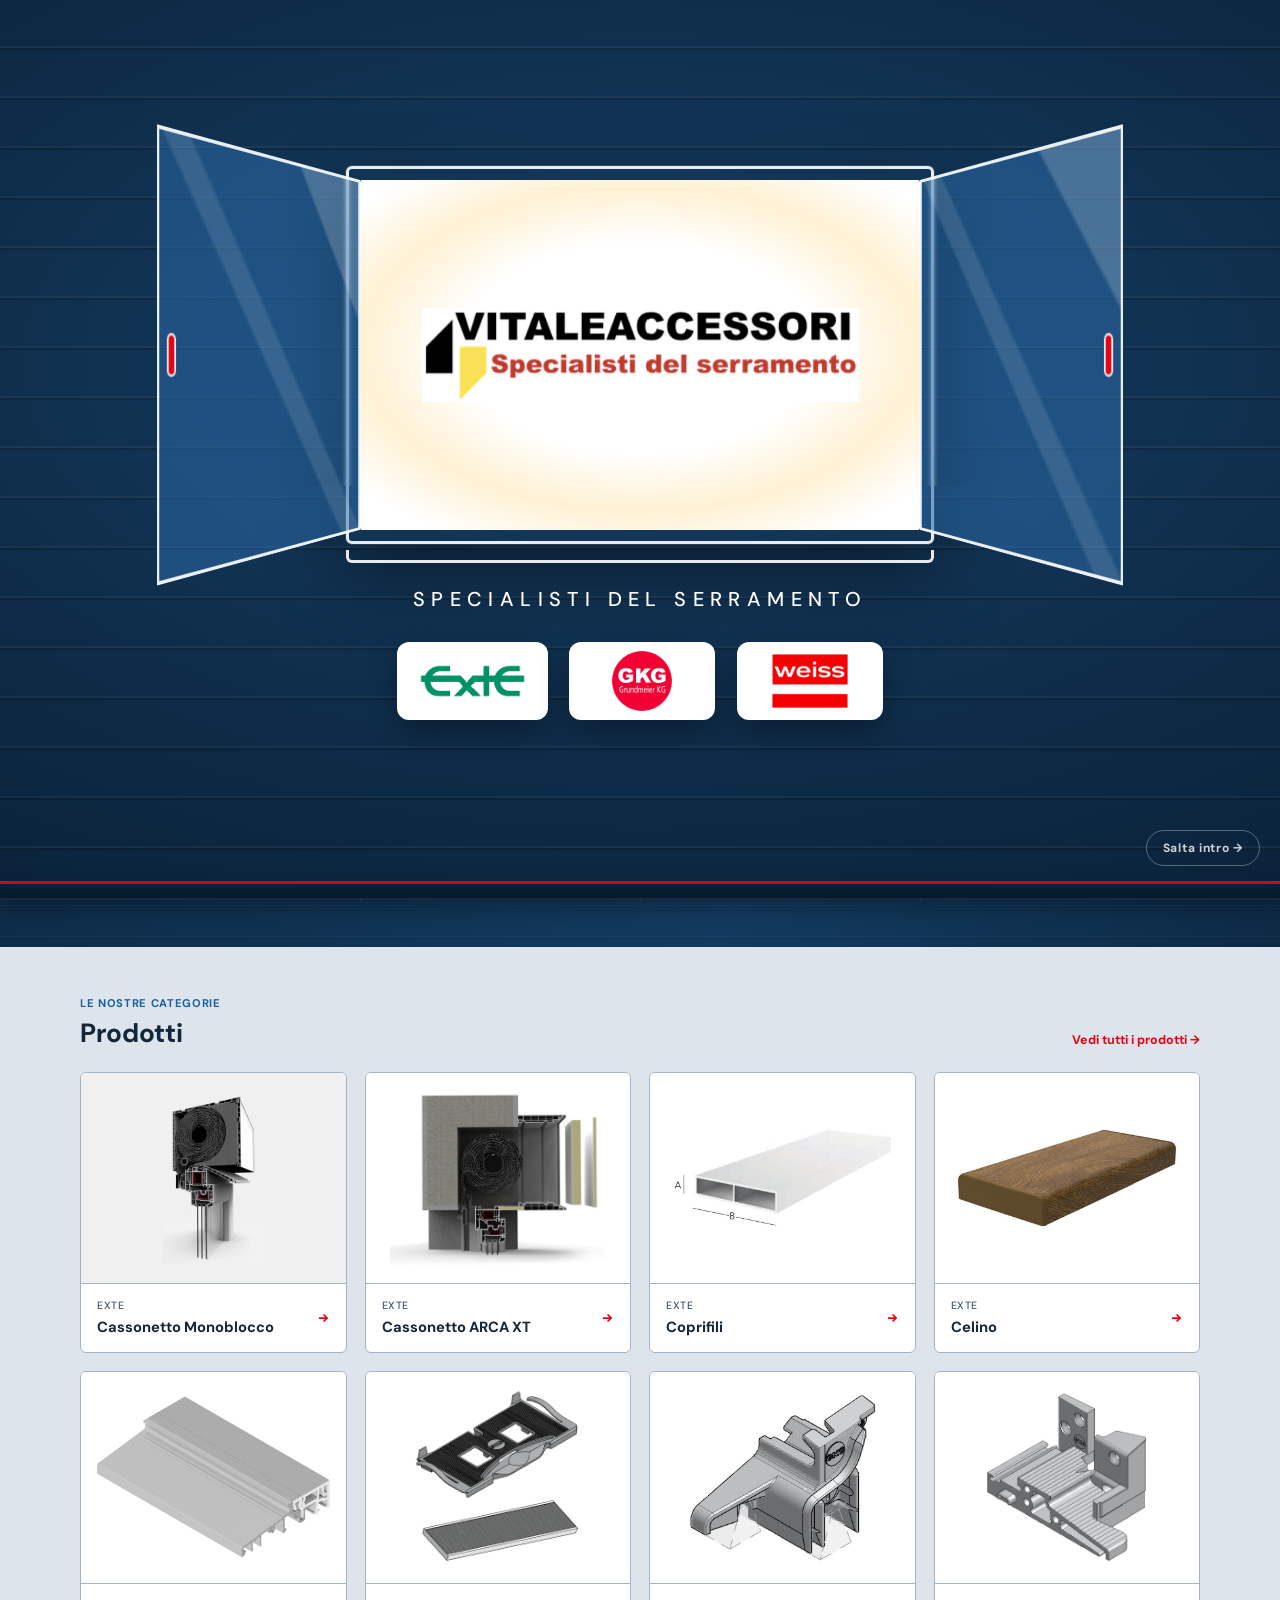
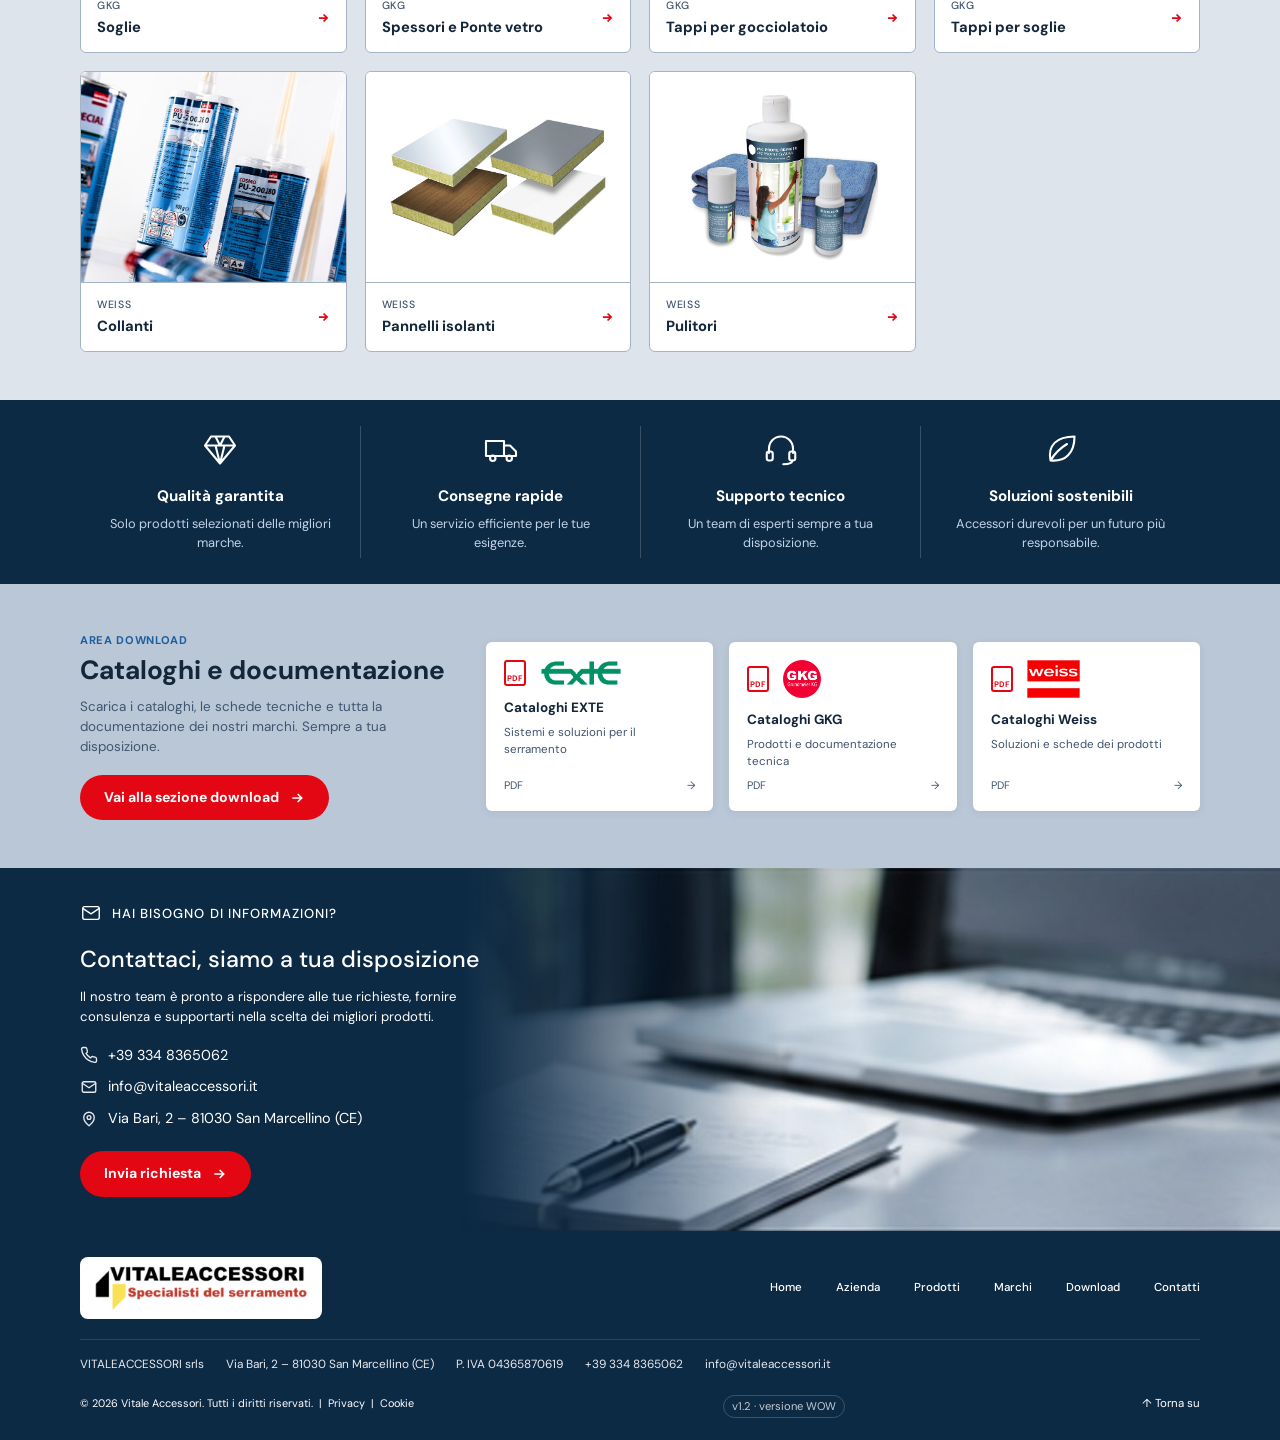
==== commit 5e68d2e2: "Add files via upload" ====
--- a/index.html
+++ b/index.html
@@ -40,7 +40,7 @@
       <a href="#home" class="active">Home</a><a href="azienda.html">Azienda</a><a href="prodotti.html">Prodotti</a><a href="#marchi">Marchi</a><a href="download.html">Download</a><a href="#contatti">Contatti</a>
     </nav>
     <div class="nav-tools">
-      <svg viewBox="0 0 24 24" fill="none" stroke="currentColor" stroke-width="2" aria-hidden="true"><circle cx="11" cy="11" r="7"/><path d="m20 20-4-4"/></svg>
+      <button type="button" class="search-btn" aria-label="Cerca nel sito" title="Cerca nel sito (tasto /)"><svg viewBox="0 0 24 24" fill="none" stroke="currentColor" stroke-width="2" aria-hidden="true"><circle cx="11" cy="11" r="7"/><path d="m20 20-4-4"/></svg></button>
       <a class="btn btn-red header-cta" href="#contatti">Richiedi informazioni</a>
     </div>
   </div>
@@ -135,10 +135,11 @@
     <a class="wa-btn" href="https://wa.me/393348365062?text=Buongiorno%2C%20vorrei%20avere%20informazioni%20sui%20vostri%20prodotti." target="_blank" rel="noopener"><svg viewBox="0 0 24 24" fill="currentColor" aria-hidden="true"><path d="M17.472 14.382c-.297-.149-1.758-.867-2.03-.967-.273-.099-.471-.148-.67.15-.197.297-.767.966-.94 1.164-.173.199-.347.223-.644.075-.297-.15-1.255-.463-2.39-1.475-.883-.788-1.48-1.761-1.653-2.059-.173-.297-.018-.458.13-.606.134-.133.298-.347.446-.52.149-.174.198-.298.298-.497.099-.198.05-.371-.025-.52-.075-.149-.669-1.612-.916-2.207-.242-.579-.487-.5-.669-.51-.173-.008-.371-.01-.57-.01-.198 0-.52.074-.792.372-.272.297-1.04 1.016-1.04 2.479 0 1.462 1.065 2.875 1.213 3.074.149.198 2.096 3.2 5.077 4.487.709.306 1.262.489 1.694.625.712.227 1.36.195 1.871.118.571-.085 1.758-.719 2.006-1.413.248-.694.248-1.289.173-1.413-.074-.124-.272-.198-.57-.347m-5.421 7.403h-.004a9.87 9.87 0 01-5.031-1.378l-.361-.214-3.741.982.998-3.648-.235-.374a9.86 9.86 0 01-1.51-5.26c.001-5.45 4.436-9.884 9.888-9.884 2.64 0 5.122 1.03 6.988 2.898a9.825 9.825 0 012.893 6.994c-.003 5.45-4.437 9.884-9.885 9.884m8.413-18.297A11.815 11.815 0 0012.05 0C5.495 0 .16 5.335.157 11.892c0 2.096.547 4.142 1.588 5.945L.057 24l6.305-1.654a11.882 11.882 0 005.683 1.448h.005c6.554 0 11.89-5.335 11.893-11.893a11.821 11.821 0 00-3.48-8.413Z"/></svg>Scrivici su WhatsApp</a>
   </div>
   <div class="container footer-legal"><span>VITALEACCESSORI srls</span><span>Via Bari, 2 &ndash; 81030 San Marcellino (CE)</span><span>P. IVA 04365870619</span><span><a href="tel:+393348365062">+39 334 8365062</a></span><span><a href="mailto:info@vitaleaccessori.it">info@vitaleaccessori.it</a></span></div>
-  <div class="container footer-bottom"><span>© <span id="year"></span> Vitale Accessori. Tutti i diritti riservati. &nbsp;|&nbsp; Privacy &nbsp;|&nbsp; Cookie</span><a href="#home">↑ Torna su</a></div>
+  <div class="container footer-bottom"><span>© <span id="year"></span> Vitale Accessori. Tutti i diritti riservati. &nbsp;|&nbsp; Privacy &nbsp;|&nbsp; Cookie</span><span class="ver" title="Versione del sito">v1.2 &middot; versione WOW</span><a href="#home">↑ Torna su</a></div>
 </footer>
 
 <script src="assets/js/main.js"></script>
+<script src="assets/js/cerca.js"></script>
 <script src="assets/js/wow.js"></script>
 </body>
 </html>
--- a/assets/css/style.css
+++ b/assets/css/style.css
@@ -229,3 +229,111 @@
 .chip-sds{border-color:var(--red);color:var(--red)}.chip-sds:hover{background:var(--red);color:#fff}
 @media(max-width:720px){.sds-intro{padding:16px}.sds-fam summary{padding:14px 16px;flex-wrap:wrap;gap:4px 12px}.sds-name{min-width:0}.sds-sub{flex-basis:100%;order:3;font-size:.8rem;color:var(--muted)}.sds-fam ul{padding:0 16px 10px}.sds-row{gap:8px}.sds-code{min-width:0;width:100%}}
 @media(max-width:720px){.sds-n{margin-left:auto}.sds-links{gap:6px}.chip{padding:6px 10px;font-size:.72rem}}
+
+/* Colle COSMO (pagina in preparazione) */
+.cat-cosmo .cosmo-art{display:flex;flex-direction:column;align-items:center;justify-content:center;gap:10px;text-align:center;
+  background:repeating-linear-gradient(180deg,rgba(255,255,255,0) 0 22px,rgba(255,255,255,.05) 22px 23px),linear-gradient(135deg,var(--navy),#1d5f9e);color:#fff}
+.cosmo-w{font-size:1.9rem;font-weight:700;letter-spacing:.04em}.cosmo-w sup{font-size:.45em}
+.cosmo-s{font-size:.78rem;color:#c3d3e6;line-height:1.35}
+.draft-note{margin:0 0 20px;padding:12px 16px;border-left:4px solid #e3a008;background:#fff8e6;font-size:.84rem;color:#5c4400;border-radius:0 6px 6px 0}
+.todo{margin-top:10px;padding:10px 14px;border:1.5px dashed var(--line);border-radius:6px;font-size:.84rem;font-style:italic;color:var(--muted);background:rgba(255,255,255,.6)}
+.todo span{display:inline-block;margin-right:10px;padding:2px 8px;border-radius:999px;background:#e3a008;color:#fff;font-size:.62rem;font-style:normal;font-weight:700;letter-spacing:.08em;text-transform:uppercase;vertical-align:1px}
+.cf-part{margin:8px 0 36px;scroll-margin-top:100px}
+.cf-intro{max-width:760px;margin-bottom:22px}.cf-intro h2{font-size:clamp(1.4rem,3vw,1.9rem);margin-top:6px}
+.cf-intro .eyebrow{color:var(--red);font-weight:700}
+.cf-grid{display:grid;grid-template-columns:repeat(4,1fr);gap:14px}
+.cf-card{display:flex;flex-direction:column;gap:6px;padding:18px;background:#fff;border:1px solid var(--line);border-radius:8px;transition:transform .2s,box-shadow .2s,border-color .2s}
+.cf-card:hover{transform:translateY(-3px);box-shadow:0 10px 22px rgba(13,42,69,.12);border-color:var(--navy)}
+.cf-card h3{font-size:.98rem}
+.cf-tag{font-size:.7rem;font-weight:700;letter-spacing:.08em;color:var(--red);text-transform:uppercase}.cf-tag sup{font-size:.7em}
+.cf-n{margin-top:auto;padding-top:8px;font-size:.72rem;font-weight:700;color:var(--muted);text-transform:uppercase;letter-spacing:.05em}
+.cf-list{display:grid;gap:16px;margin-bottom:44px}
+.cf{background:#fff;border:1px solid var(--line);border-radius:8px;padding:20px 22px;scroll-margin-top:100px}
+.cf-head{display:flex;align-items:baseline;gap:12px;flex-wrap:wrap}.cf-head h3{font-size:1.15rem}
+.cf-top{margin-left:auto;font-size:.76rem;font-weight:700;color:var(--muted)}.cf-top:hover{color:var(--red)}
+.cf-codes{margin-top:14px;border:1px solid var(--line);border-radius:6px}
+.cf-codes summary{padding:12px 16px}.cf-codes ul{padding:0 16px 10px}
+.app-grid{display:grid;grid-template-columns:repeat(3,1fr);gap:16px}
+.app{background:#fff;border:1px solid var(--line);border-radius:8px;padding:20px;scroll-margin-top:100px}
+.app h3{font-size:1rem}.app-p{margin-top:12px;font-size:.8rem;color:var(--muted)}
+.source-note{margin-top:8px;padding-top:18px;border-top:1px solid var(--line);font-size:.76rem;color:var(--muted)}.source-note sup{font-size:.7em}
+@media(max-width:960px){.cf-grid{grid-template-columns:repeat(2,1fr)}.app-grid{grid-template-columns:1fr 1fr}}
+@media(max-width:560px){.cf-grid{grid-template-columns:1fr 1fr;gap:10px}.cf-card{padding:14px}.app-grid{grid-template-columns:1fr}.cf{padding:16px}.cf-top{margin-left:0;flex-basis:100%}.cosmo-w{font-size:1.4rem}.cosmo-s{font-size:.7rem}}
+/* Colle COSMO: prodotti e applicazioni */
+.cf-lead{font-size:1rem;max-width:820px;margin:0 0 20px;color:var(--ink)}
+.cf-intro p{margin-top:8px;color:var(--muted)}
+.cf-desc{margin-top:8px;max-width:860px;color:var(--muted);font-size:.92rem}
+.pr-grid{list-style:none;padding:0;margin-top:16px;display:grid;grid-template-columns:repeat(2,1fr);gap:12px}
+.pr{display:flex;flex-direction:column;gap:6px;padding:14px 16px;border:1px solid var(--line);border-radius:8px;background:var(--gray-soft);scroll-margin-top:110px;transition:box-shadow .3s,border-color .3s}
+.pr:target{border-color:var(--red);box-shadow:0 0 0 3px rgba(227,6,19,.18);background:#fff}
+.pr-h{display:flex;flex-direction:column;gap:2px}
+.pr-code{font-size:.74rem;font-weight:700;letter-spacing:.04em;color:var(--red)}.pr-code sup{font-size:.7em}
+.pr h4{font-size:.95rem;line-height:1.3}
+.pr p{font-size:.84rem;color:var(--muted)}
+.pr-links{display:flex;flex-wrap:wrap;gap:6px;margin-top:auto;padding-top:6px}
+.chip-req{border-color:var(--muted);color:var(--muted);border-style:dashed}.chip-req::before{content:"@"}
+.chip-req:hover{background:var(--muted);color:#fff}
+.more-codes{margin-top:14px;border:1px solid var(--line);border-radius:6px;background:#fff}
+.more-codes summary{padding:12px 16px}.more-codes ul{padding:0 16px 10px}
+.app-grid{grid-template-columns:repeat(2,1fr)}
+.app p{margin-top:8px;font-size:.88rem;color:var(--muted)}
+.app .app-p{margin-top:14px;font-size:.72rem;font-weight:700;letter-spacing:.06em;text-transform:uppercase;color:var(--ink)}
+.app-codes{display:flex;flex-wrap:wrap;gap:6px;margin-top:8px}
+.code-link{padding:5px 10px;border-radius:6px;background:var(--gray-soft);border:1px solid var(--line);font-size:.75rem;font-weight:700;color:var(--navy);font-variant-numeric:tabular-nums}
+.code-link:hover{background:var(--navy);border-color:var(--navy);color:#fff}
+@media(max-width:760px){.pr-grid{grid-template-columns:1fr}.app-grid{grid-template-columns:1fr}.cf-desc{font-size:.88rem}}
+.cf-body{margin-top:14px}
+.cf-body>summary{display:flex;align-items:center;gap:8px;list-style:none;cursor:pointer;padding:11px 16px;border-radius:8px;background:var(--navy);color:#fff;font-weight:700;font-size:.86rem}
+.cf-body>summary::-webkit-details-marker{display:none}
+.cf-body>summary span{opacity:.75;font-weight:500}
+.cf-body>summary::after{content:"";margin-left:auto;width:8px;height:8px;border-right:2px solid #fff;border-bottom:2px solid #fff;transform:rotate(45deg) translateY(-2px);transition:transform .2s}
+.cf-body[open]>summary::after{transform:rotate(-135deg)}
+@media(min-width:761px){.cf-body>summary{display:none}}
+@media(max-width:760px){.cf{padding:14px}.pr{padding:12px}.pr-links .chip{padding:5px 9px;font-size:.7rem}.cf-head{flex-direction:column;align-items:flex-start;gap:4px}.cf-head h3{font-size:1.08rem}.cf-top{order:3}}
+/* Colle COSMO: famiglie a tendina */
+.cf-part#sistemi{margin-bottom:18px}
+.cf-list{gap:12px}
+details.cf{padding:0;overflow:hidden;transition:box-shadow .2s,border-color .2s}
+details.cf:hover{border-color:var(--navy)}
+details.cf[open]{box-shadow:0 10px 26px rgba(13,42,69,.1);border-color:var(--navy)}
+.cf-sum{display:flex;align-items:center;gap:14px;padding:18px 22px;cursor:pointer;list-style:none}
+.cf-sum::-webkit-details-marker{display:none}
+.cf-sum .cf-tag{min-width:118px}
+.cf-sum h3{font-size:1.05rem;flex:1}
+.cf-sum .cf-n{margin:0;padding:0}
+.cf-sum::after{content:"";flex:none;width:30px;height:30px;border-radius:50%;background:var(--gray-soft) url("data:image/svg+xml,%3Csvg xmlns='http://www.w3.org/2000/svg' viewBox='0 0 24 24' fill='none' stroke='%230d2a45' stroke-width='2.5'%3E%3Cpath d='m6 9 6 6 6-6'/%3E%3C/svg%3E") center/16px no-repeat;transition:transform .25s,background-color .2s}
+details.cf[open]>.cf-sum::after{transform:rotate(180deg);background-color:#fff}
+details.cf[open]>.cf-sum{background:var(--gray-soft);border-bottom:1px solid var(--line)}
+.cf-inner{padding:6px 22px 22px}
+@media(max-width:760px){.cf-sum{flex-wrap:wrap;gap:4px 10px;padding:14px 16px}.cf-sum .cf-tag{min-width:0;flex-basis:100%}.cf-sum h3{font-size:1rem}.cf-inner{padding:4px 14px 16px}details.cf{padding:0}}
+/* ricerca interna */
+.search-btn{display:flex;align-items:center;justify-content:center;width:40px;height:40px;border:0;border-radius:50%;background:transparent;color:var(--navy);cursor:pointer;transition:background .2s}
+.search-btn:hover,.search-btn:focus-visible{background:var(--gray-soft)}
+.search-btn svg{width:20px;height:20px}
+.cerca-aperta,.cerca-aperta body{overflow:hidden}
+.cerca{position:fixed;inset:0;z-index:300;display:flex;justify-content:center;align-items:flex-start;padding:9vh 16px 16px}
+.cerca[hidden]{display:none}
+.cerca-sfondo{position:absolute;inset:0;background:rgba(8,28,48,.6);backdrop-filter:blur(3px)}
+.cerca-pannello{position:relative;width:100%;max-width:680px;max-height:80vh;display:flex;flex-direction:column;background:#fff;border-radius:12px;box-shadow:0 30px 80px rgba(0,0,0,.35);overflow:hidden;animation:cerca-in .2s ease}
+@keyframes cerca-in{from{opacity:0;transform:translateY(-10px)}to{opacity:1;transform:none}}
+.cerca-campo{display:flex;align-items:center;gap:12px;padding:14px 16px;border-bottom:1px solid var(--line)}
+.cerca-campo svg{width:22px;height:22px;color:var(--muted);flex:none}
+.cerca-campo input{flex:1;min-width:0;border:0;outline:0;font:inherit;font-size:1.05rem;color:var(--ink);background:transparent}
+.cerca-campo input::-webkit-search-cancel-button{display:none}
+.cerca-chiudi{flex:none;border:1px solid var(--line);background:var(--gray-soft);border-radius:6px;padding:4px 8px;font:inherit;font-size:.72rem;font-weight:700;color:var(--muted);cursor:pointer}
+.cerca-risultati{overflow-y:auto;padding:8px}
+.cerca-aiuto,.cerca-conta{padding:12px 10px;font-size:.86rem;color:var(--muted)}
+.cerca-conta{padding:6px 10px 8px;font-size:.72rem;font-weight:700;letter-spacing:.06em;text-transform:uppercase}
+.cerca-aiuto a{color:var(--red);font-weight:700}
+.cerca-sugg{margin:6px 6px 0 0;border:1px solid var(--line);background:#fff;border-radius:999px;padding:5px 12px;font:inherit;font-size:.8rem;font-weight:600;color:var(--navy);cursor:pointer}
+.cerca-sugg:hover{background:var(--navy);color:#fff;border-color:var(--navy)}
+.cerca-voce{display:flex;align-items:flex-start;gap:12px;padding:10px;border-radius:8px;color:var(--ink)}
+.cerca-voce:hover,.cerca-voce.on{background:var(--gray-soft)}
+.cerca-tipo{flex:none;width:104px;margin-top:2px;padding:3px 6px;border-radius:4px;font-size:.62rem;font-weight:700;letter-spacing:.05em;text-transform:uppercase;text-align:center;background:var(--gray);color:var(--navy)}
+.cerca-tipo.t-prod{background:#0d2a45;color:#fff}.cerca-tipo.t-cat{background:#e30613;color:#fff}.cerca-tipo.t-cosmo,.cerca-tipo.t-fam{background:#1d5f9e;color:#fff}
+.cerca-testo{display:flex;flex-direction:column;gap:2px;min-width:0}
+.cerca-testo b{font-size:.92rem;font-weight:700}
+.cerca-testo small{font-size:.78rem;color:var(--muted);overflow:hidden;text-overflow:ellipsis;display:-webkit-box;-webkit-line-clamp:2;-webkit-box-orient:vertical}
+@media(max-width:560px){.cerca{padding:12px}.cerca-pannello{max-height:calc(100vh - 24px)}.cerca-tipo{width:78px;font-size:.56rem}}
+/* numero di versione nel piè di pagina */
+.ver{margin-left:12px;padding:2px 8px;border-radius:999px;border:1px solid rgba(255,255,255,.25);font-size:.7rem;opacity:.75;white-space:nowrap}
